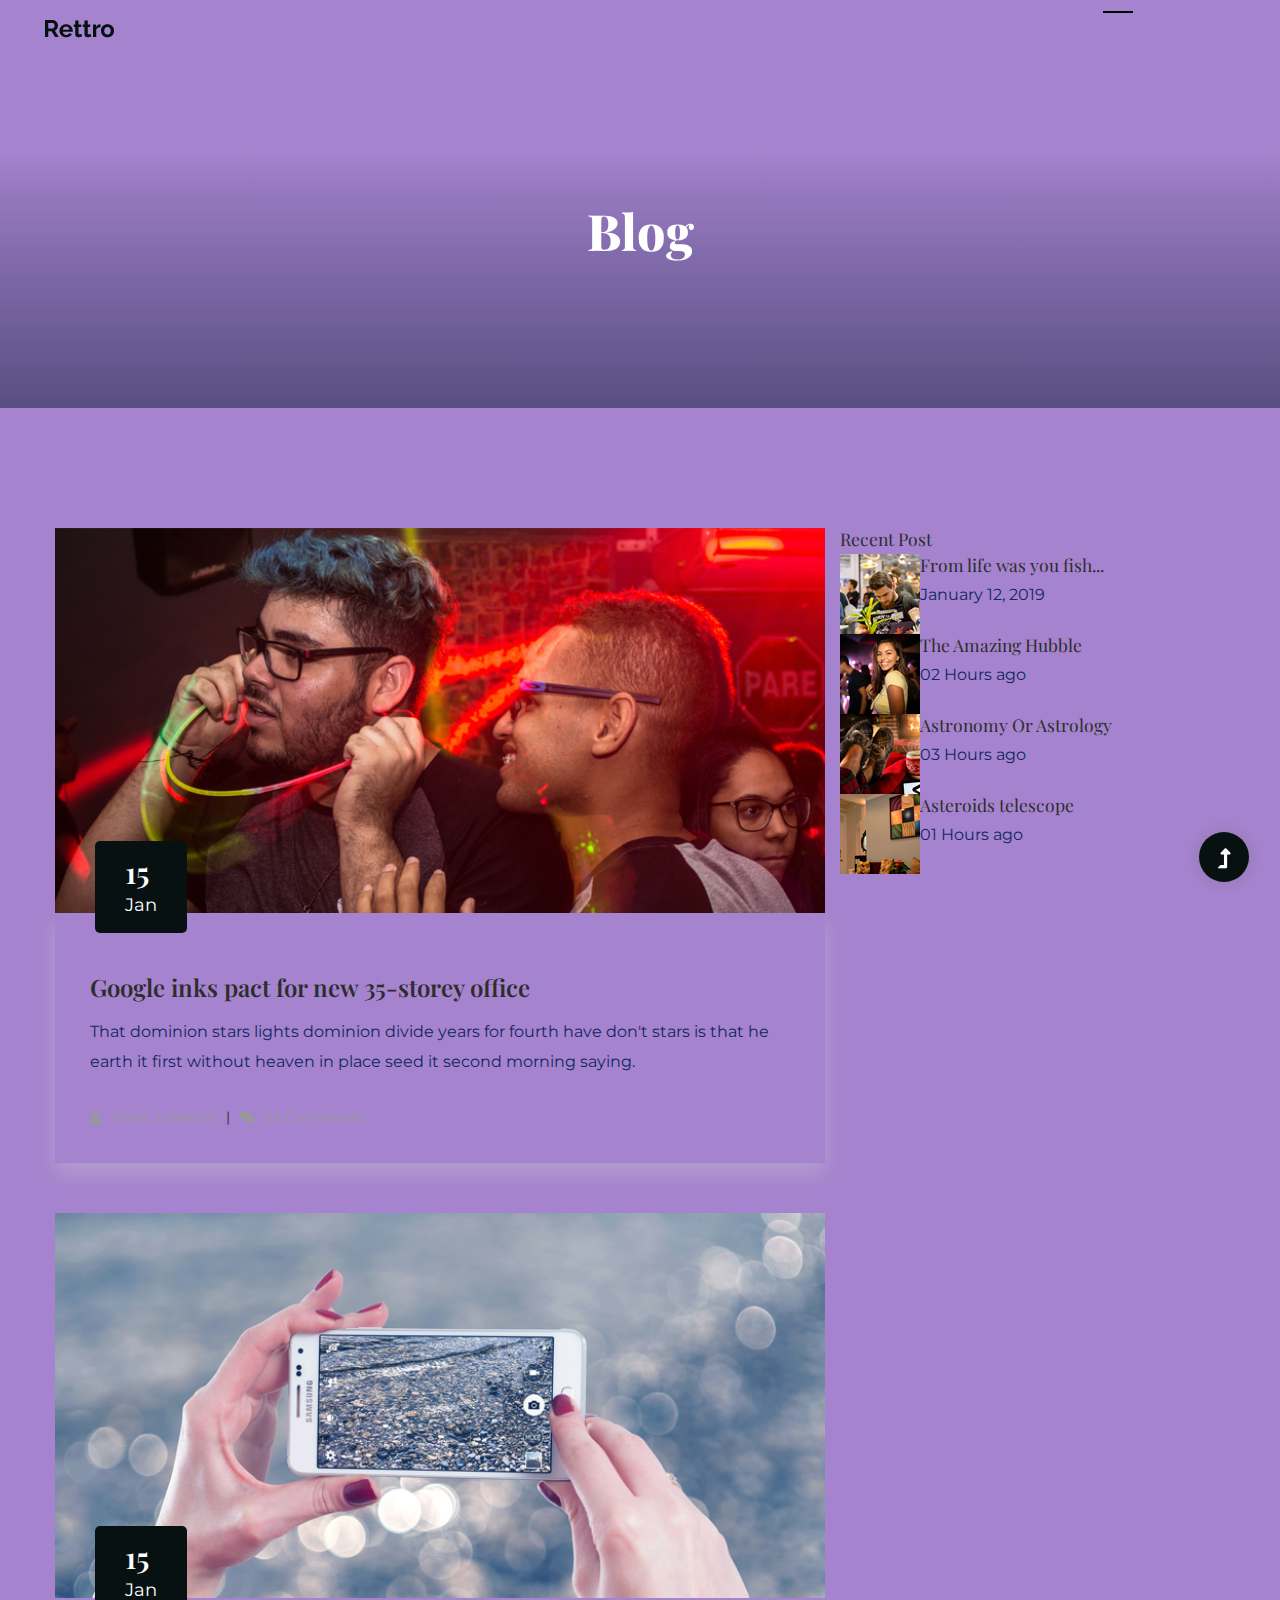
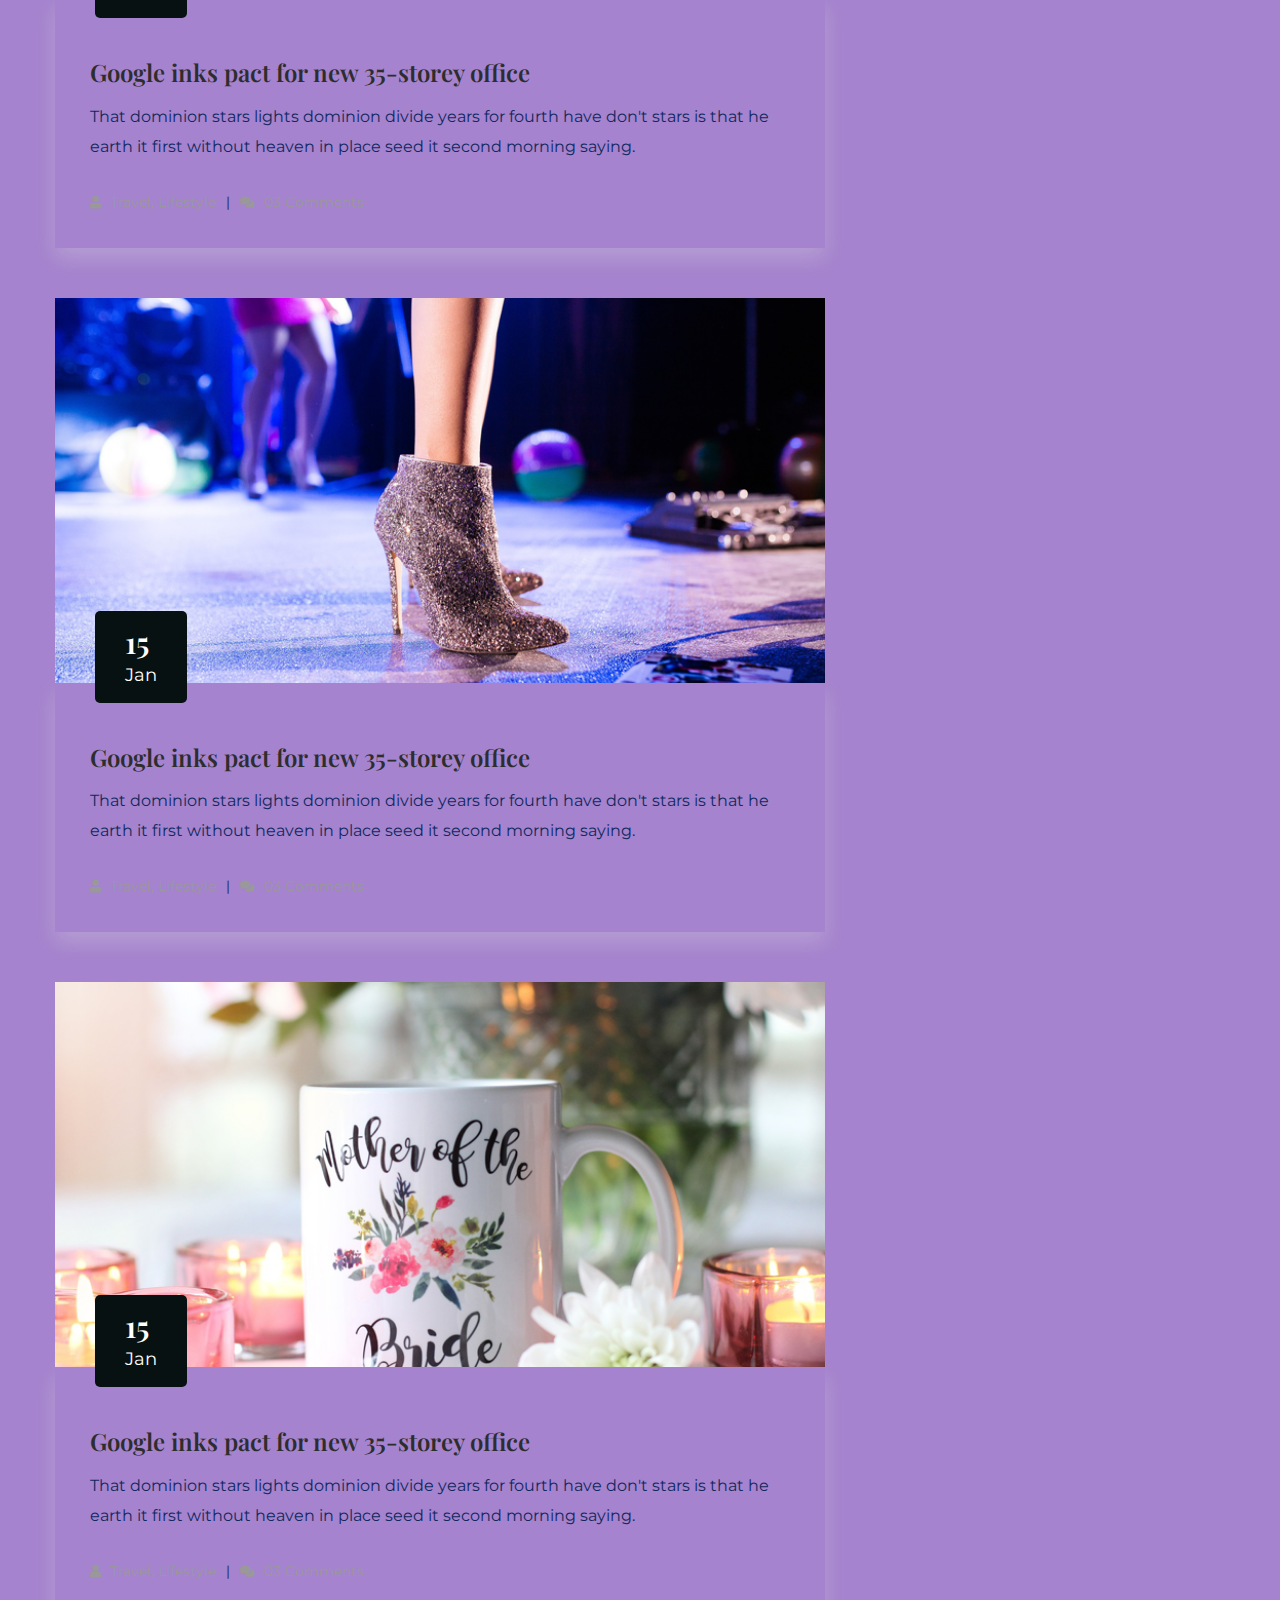
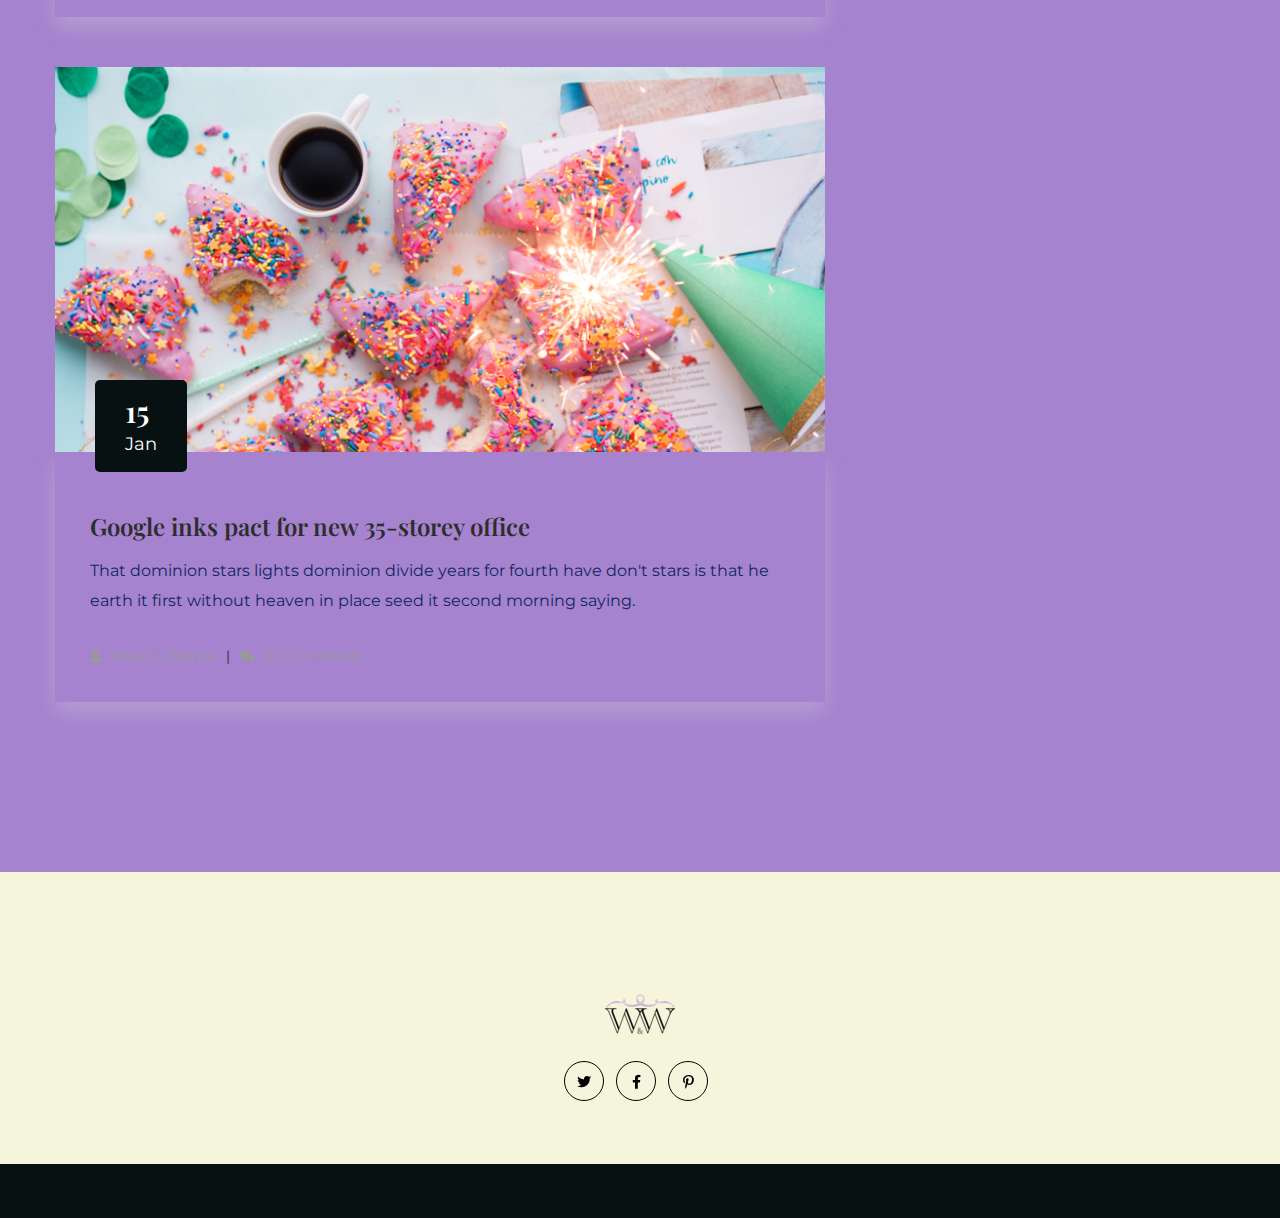
==== blog.html @ c23bf057 "w" ====
<!doctype html>
<html class="no-js" lang="zxx">
<head>
    <meta charset="utf-8">
    <meta http-equiv="x-ua-compatible" content="ie=edge">
    <title> WAWE | Store</title>
    <meta name="description" content="">
    <meta name="viewport" content="width=device-width, initial-scale=1">
    <link rel="manifest" href="site.webmanifest">
    <link rel="shortcut icon" type="image/x-icon" href="assets/img/favicon.ico">
    <!-- CSS here -->
    <link rel="stylesheet" href="assets/css/bootstrap.min2.css">
    <link rel="stylesheet" href="assets/css/owl.carousel.min2.css">
    <link rel="stylesheet" href="assets/css/slicknav2.css">
    <link rel="stylesheet" href="assets/css/flaticon2.css">
    <link rel="stylesheet" href="assets/css/hamburgers2.min.css">
    <link rel="stylesheet" href="assets/css/progressbar_barfiller2.css">
    <link rel="stylesheet" href="assets/css/gijgo2.css">
    <link rel="stylesheet" href="assets/css/animate.min2.css">
    <link rel="stylesheet" href="assets/css/animated-headline2.css">
    <link rel="stylesheet" href="assets/css/magnific-popup2.css">
    <link rel="stylesheet" href="assets/css/fontawesome-all.min2.css">
    <link rel="stylesheet" href="assets/css/themify-icons2.css">
    <link rel="stylesheet" href="assets/css/slick2.css">
    <link rel="stylesheet" href="assets/css/nice-select2.css">
    <link rel="stylesheet" href="assets/css/style2.css">
</head>
<body>
    <!--? Preloader Start -->
    <!-- <div id="preloader-active">
        <div class="preloader d-flex align-items-center justify-content-center">
            <div class="preloader-inner position-relative">
                <div class="preloader-circle"></div>
                <div class="preloader-img pere-text">
                    <img src="assets/img/logo/loder.png" alt="">
                </div>
            </div>
        </div>
    </div> -->
    <!-- Preloader Start -->
    <header>
        <!--? Header Start -->
        <div class="header-area">
            <div class="main-header header-sticky" style="background: #a583ce;">
                <div class="container-fluid">
                    <div class="row align-items-center">
                        <!-- Logo -->
                        <div class="col-xl-2 col-lg-2 col-md-1">
                            <div class="logo">
                                <a href="index.html"><img src="assets/img/logo/logo.png" alt=""></a>
                            </div>
                        </div>
                        <div class="col-xl-9 col-lg-10">
                         <div class="main-menu black-menu menu-bg-white d-none d-lg-block">
                            <div class="hamburger hamburger--collapse">
                               <div class="hamburger-box">
                                  <div class="hamburger-inner"></div>
                              </div>
                          </div>
                          <nav class="hamburger-menu">
                           <ul id="navigation">
                              <li><a href="index.html">Home</a></li>
                              <li><a href="about.html">About</a></li>
                              <li><a href="portfolio.html">Portfolio</a></li>
                              <li><a href="pricing.html">Pricing</a></li>
                              <li>
                                 <a href="blog.html">Blog</a>
                                 <ul class="submenu">
                                    <li><a href="blog.html">Blog</a></li>
                                    <li><a href="blog_details.html">Blog Details</a></li>
                                    <li><a href="elements.html">Element</a></li>
                                </ul>
                            </li>
                            <li><a href="contact.html">contact</a></li>
                        </ul>
                    </nav>
                </div>
            </div>
            <!-- Mobile Menu -->
            <div class="col-12">
                <div class="mobile_menu d-block d-lg-none"></div>
            </div>
        </div>
    </div>
</div>
</div>
<!-- Header End -->
</header>
<main>
    <!--? Hero start-->
    <section class="slider-area slider-area2 slider-height2 d-flex align-items-center  hero-overly" style="background: #a583ce;">
        <div class="container">
            <div class="row justify-content-center">
                <div class="col-xl-8 col-lg-11 col-md-12">
                    <div class="hero__caption hero__caption2 text-center">
                        <h2>Blog</h2>
                    </div>
                </div>
            </div>
        </div> 
    </section>
    <!-- Hero start -->
    <!-- ? services-area start-->
    <section class="blog_area section-padding" style="background: #a583ce;">
        <div class="container">
            <div class="row">
                <div class="col-lg-8 mb-5 mb-lg-0">
                    <div class="blog_left_sidebar">
                        <article class="blog_item">
                            <div class="blog_item_img">
                                <img class="card-img rounded-0" src="assets/img/blog/single_blog_1.png" alt="">
                                <a href="#" class="blog_item_date">
                                    <h3>15</h3>
                                    <p>Jan</p>
                                </a>
                            </div>
                            <div class="blog_details">
                                <a class="d-inline-block" href="blog_details.html">
                                    <h2 class="blog-head" style="color: #2d2d2d;">Google inks pact for new 35-storey office</h2>
                                </a>
                                <p>That dominion stars lights dominion divide years for fourth have don't stars is that
                                he earth it first without heaven in place seed it second morning saying.</p>
                                <ul class="blog-info-link">
                                    <li><a href="#"><i class="fa fa-user"></i> Travel, Lifestyle</a></li>
                                    <li><a href="#"><i class="fa fa-comments"></i> 03 Comments</a></li>
                                </ul>
                            </div>
                        </article>
                        <article class="blog_item">
                            <div class="blog_item_img">
                                <img class="card-img rounded-0" src="assets/img/blog/single_blog_2.png" alt="">
                                <a href="#" class="blog_item_date">
                                    <h3>15</h3>
                                    <p>Jan</p>
                                </a>
                            </div>
                            <div class="blog_details">
                                <a class="d-inline-block" href="blog_details.html">
                                    <h2 class="blog-head" style="color: #2d2d2d;">Google inks pact for new 35-storey office</h2>
                                </a>
                                <p>That dominion stars lights dominion divide years for fourth have don't stars is that
                                he earth it first without heaven in place seed it second morning saying.</p>
                                <ul class="blog-info-link">
                                    <li><a href="#"><i class="fa fa-user"></i> Travel, Lifestyle</a></li>
                                    <li><a href="#"><i class="fa fa-comments"></i> 03 Comments</a></li>
                                </ul>
                            </div>
                        </article>
                        <article class="blog_item">
                            <div class="blog_item_img">
                                <img class="card-img rounded-0" src="assets/img/blog/single_blog_3.png" alt="">
                                <a href="#" class="blog_item_date">
                                    <h3>15</h3>
                                    <p>Jan</p>
                                </a>
                            </div>
                            <div class="blog_details">
                                <a class="d-inline-block" href="blog_details.html">
                                    <h2 class="blog-head" style="color: #2d2d2d;">Google inks pact for new 35-storey office</h2>
                                </a>
                                <p>That dominion stars lights dominion divide years for fourth have don't stars is that
                                he earth it first without heaven in place seed it second morning saying.</p>
                                <ul class="blog-info-link">
                                    <li><a href="#"><i class="fa fa-user"></i> Travel, Lifestyle</a></li>
                                    <li><a href="#"><i class="fa fa-comments"></i> 03 Comments</a></li>
                                </ul>
                            </div>
                        </article>
                        <article class="blog_item">
                            <div class="blog_item_img">
                                <img class="card-img rounded-0" src="assets/img/blog/single_blog_4.png" alt="">
                                <a href="#" class="blog_item_date">
                                    <h3>15</h3>
                                    <p>Jan</p>
                                </a>
                            </div>
                            <div class="blog_details">
                                <a class="d-inline-block" href="blog_details.html">
                                    <h2 class="blog-head" style="color: #2d2d2d;">Google inks pact for new 35-storey office</h2>
                                </a>
                                <p>That dominion stars lights dominion divide years for fourth have don't stars is that
                                he earth it first without heaven in place seed it second morning saying.</p>
                                <ul class="blog-info-link">
                                    <li><a href="#"><i class="fa fa-user"></i> Travel, Lifestyle</a></li>
                                    <li><a href="#"><i class="fa fa-comments"></i> 03 Comments</a></li>
                                </ul>
                            </div>
                        </article>
                        <article class="blog_item">
                            <div class="blog_item_img">
                                <img class="card-img rounded-0" src="assets/img/blog/single_blog_5.png" alt="">
                                <a href="#" class="blog_item_date">
                                    <h3>15</h3>
                                    <p>Jan</p>
                                </a>
                            </div>
                            <div class="blog_details">
                                <a class="d-inline-block" href="blog_details.html">
                                    <h2 class="blog-head" style="color: #2d2d2d;">Google inks pact for new 35-storey office</h2>
                                </a>
                                <p>That dominion stars lights dominion divide years for fourth have don't stars is that
                                he earth it first without heaven in place seed it second morning saying.</p>
                                <ul class="blog-info-link">
                                    <li><a href="#"><i class="fa fa-user"></i> Travel, Lifestyle</a></li>
                                    <li><a href="#"><i class="fa fa-comments"></i> 03 Comments</a></li>
                                </ul>
                            </div>
                        </article>
                        <!-- <nav class="blog-pagination justify-content-center d-flex">
                            <ul class="pagination">
                                <li class="page-item">
                                    <a href="#" class="page-link" aria-label="Previous">
                                        <i class="ti-angle-left"></i>
                                    </a>
                                </li>
                                <li class="page-item">
                                    <a href="#" class="page-link">1</a>
                                </li>
                                <li class="page-item active">
                                    <a href="#" class="page-link">2</a>
                                </li>
                                <li class="page-item">
                                    <a href="#" class="page-link" aria-label="Next">
                                        <i class="ti-angle-right"></i>
                                    </a>
                                </li>
                            </ul>
                        </nav> -->
                    </div>
                </div>
                <!-- <div class="col-lg-4">
                    <div class="blog_right_sidebar">
                        <aside class="single_sidebar_widget search_widget">
                            <form action="#">
                                <div class="form-group">
                                    <div class="input-group mb-3">
                                        <input type="text" class="form-control" placeholder='Search Keyword'
                                        onfocus="this.placeholder = ''"
                                        onblur="this.placeholder = 'Search Keyword'">
                                        <div class="input-group-append">
                                            <button class="btns" type="button"><i class="ti-search"></i></button>
                                        </div>
                                    </div>
                                </div>
                                <button class="button rounded-0 primary-bg text-white w-100 btn_1 boxed-btn"
                                type="submit">Search</button>
                            </form>
                        </aside>
                        <aside class="single_sidebar_widget post_category_widget">
                            <h4 class="widget_title" style="color: #2d2d2d;">Category</h4>
                            <ul class="list cat-list">
                                <li>
                                    <a href="#" class="d-flex">
                                        <p>Resaurant food</p>
                                        <p>(37)</p>
                                    </a>
                                </li>
                                <li>
                                    <a href="#" class="d-flex">
                                        <p>Travel news</p>
                                        <p>(10)</p>
                                    </a>
                                </li>
                                <li>
                                    <a href="#" class="d-flex">
                                        <p>Modern technology</p>
                                        <p>(03)</p>
                                    </a>
                                </li>
                                <li>
                                    <a href="#" class="d-flex">
                                        <p>Product</p>
                                        <p>(11)</p>
                                    </a>
                                </li>
                                <li>
                                    <a href="#" class="d-flex">
                                        <p>Inspiration</p>
                                        <p>21</p>
                                    </a>
                                </li>
                                <li>
                                    <a href="#" class="d-flex">
                                        <p>Health Care (21)</p>
                                        <p>09</p>
                                    </a>
                                </li>
                            </ul>
                        </aside> -->
                        <aside class="single_sidebar_widget popular_post_widget">
                            <h3 class="widget_title" style="color: #2d2d2d;">Recent Post</h3>
                            <div class="media post_item">
                                <img src="assets/img/post/post_1.png" alt="post">
                                <div class="media-body">
                                    <a href="blog_details.html">
                                        <h3 style="color: #2d2d2d;">From life was you fish...</h3>
                                    </a>
                                    <p>January 12, 2019</p>
                                </div>
                            </div>
                            <div class="media post_item">
                                <img src="assets/img/post/post_2.png" alt="post">
                                <div class="media-body">
                                    <a href="blog_details.html">
                                        <h3 style="color: #2d2d2d;">The Amazing Hubble</h3>
                                    </a>
                                    <p>02 Hours ago</p>
                                </div>
                            </div>
                            <div class="media post_item">
                                <img src="assets/img/post/post_3.png" alt="post">
                                <div class="media-body">
                                    <a href="blog_details.html">
                                        <h3 style="color: #2d2d2d;">Astronomy Or Astrology</h3>
                                    </a>
                                    <p>03 Hours ago</p>
                                </div>
                            </div>
                            <div class="media post_item">
                                <img src="assets/img/post/post_4.png" alt="post">
                                <div class="media-body">
                                    <a href="blog_details.html">
                                        <h3 style="color: #2d2d2d;">Asteroids telescope</h3>
                                    </a>
                                    <p>01 Hours ago</p>
                                </div>
                            </div>
                        </aside>
                        <!-- <aside class="single_sidebar_widget tag_cloud_widget">
                            <h4 class="widget_title" style="color: #2d2d2d;">Tag Clouds</h4>
                            <ul class="list">
                                <li>
                                    <a href="#">project</a>
                                </li>
                                <li>
                                    <a href="#">love</a>
                                </li>
                                <li>
                                    <a href="#">technology</a>
                                </li>
                                <li>
                                    <a href="#">travel</a>
                                </li>
                                <li>
                                    <a href="#">restaurant</a>
                                </li>
                                <li>
                                    <a href="#">life style</a>
                                </li>
                                <li>
                                    <a href="#">design</a>
                                </li>
                                <li>
                                    <a href="#">illustration</a>
                                </li>
                            </ul>
                        </aside>

                        <aside class="single_sidebar_widget instagram_feeds">
                            <h4 class="widget_title" style="color: #2d2d2d;">Instagram Feeds</h4>
                            <ul class="instagram_row flex-wrap">
                                <li>
                                    <a href="#">
                                        <img class="img-fluid" src="assets/img/post/post_5.png" alt="">
                                    </a>
                                </li>
                                <li>
                                    <a href="#">
                                        <img class="img-fluid" src="assets/img/post/post_6.png" alt="">
                                    </a>
                                </li>
                                <li>
                                    <a href="#">
                                        <img class="img-fluid" src="assets/img/post/post_7.png" alt="">
                                    </a>
                                </li>
                                <li>
                                    <a href="#">
                                        <img class="img-fluid" src="assets/img/post/post_8.png" alt="">
                                    </a>
                                </li>
                                <li>
                                    <a href="#">
                                        <img class="img-fluid" src="assets/img/post/post_9.png" alt="">
                                    </a>
                                </li>
                                <li>
                                    <a href="#">
                                        <img class="img-fluid" src="assets/img/post/post_10.png" alt="">
                                    </a>
                                </li>
                            </ul>
                        </aside>
                        <aside class="single_sidebar_widget newsletter_widget">
                            <h4 class="widget_title" style="color: #2d2d2d;">Newsletter</h4>
                            <form action="#">
                                <div class="form-group">
                                    <input type="email" class="form-control" onfocus="this.placeholder = ''"
                                    onblur="this.placeholder = 'Enter email'" placeholder='Enter email' required>
                                </div>
                                <button class="button rounded-0 primary-bg text-white w-100 btn_1 boxed-btn"
                                type="submit">Subscribe</button>
                            </form>
                        </aside>-->
                    </div>
                </div>
            </div>
        </div> 
    </section>
    <!-- Blog Area End -->
</main>
<footer>
    <div class="footer-wrappper">
       <!-- Footer Start-->
       <div class="footer-area footer-padding" style="background-color: beige;">
           <div class="container">
               <div class="row">
                   <div class="col-xl-12">
                       <div class="single-footer-caption mb-50 text-center">
                           <!-- logo -->
                           <div class="footer-logo mb-25">
                               <a href="https://udaydatar7.github.io/WAWE/"><img src="assets/img/logo/final.png" alt=""></a>
                           </div>
                           <!-- meNU -->
                           <!-- social -->
                           <div class="footer-social">
                               <a href="#"><i class="fab fa-twitter"></i></a>
                               <a href="#"><i class="fab fa-facebook-f"></i></a>
                               <a href="#"><i class="fab fa-pinterest-p"></i></a>
                           </div>
                       </div>
                   </div>
               </div>
           </div>
       </div>
       <!-- footer-bottom area -->
       <div class="footer-bottom-area">
           <div class="container">
               <div class="footer-border">
                   <div class="row d-flex align-items-center">
                       <div class="col-xl-12 ">
                           <div class="footer-copy-right text-center">
                               
                              </div>
                          </div>
                      </div>
                  </div>
              </div>
          </div>
          <!-- Footer End-->
      </div>
  </footer>
<!-- Scroll Up -->
<div id="back-top" >
   <a title="Go to Top" href="#"> <i class="fas fa-level-up-alt"></i></a>
</div>

<!-- JS here -->
<script src="./assets/js/vendor/modernizr-3.5.0.min.js"></script>
<!-- Jquery, Popper, Bootstrap -->
<script src="./assets/js/vendor/jquery-1.12.4.min.js"></script>
<script src="./assets/js/popper.min.js"></script>
<script src="./assets/js/bootstrap.min.js"></script>
<!-- Jquery Mobile Menu -->
<script src="./assets/js/jquery.slicknav.min.js"></script>

<!-- Jquery Slick , Owl-Carousel Plugins -->
<script src="./assets/js/owl.carousel.min.js"></script>
<script src="./assets/js/slick.min.js"></script>
<!-- One Page, Animated-HeadLin -->
<script src="./assets/js/wow.min.js"></script>
<script src="./assets/js/animated.headline.js"></script>
<script src="./assets/js/jquery.magnific-popup.js"></script>

<!-- Date Picker -->
<script src="./assets/js/gijgo.min.js"></script>
<!-- Nice-select, sticky -->
<script src="./assets/js/jquery.nice-select.min.js"></script>
<script src="./assets/js/jquery.sticky.js"></script>
<!-- Progress -->
<script src="./assets/js/jquery.barfiller.js"></script>

<!-- counter , waypoint,Hover Direction -->
<script src="./assets/js/jquery.counterup.min.js"></script>
<script src="./assets/js/waypoints.min.js"></script>
<script src="./assets/js/jquery.countdown.min.js"></script>
<script src="./assets/js/hover-direction-snake.min.js"></script>

<!-- contact js -->
<script src="./assets/js/contact.js"></script>
<script src="./assets/js/jquery.form.js"></script>
<script src="./assets/js/jquery.validate.min.js"></script>
<script src="./assets/js/mail-script.js"></script>
<script src="./assets/js/jquery.ajaxchimp.min.js"></script>

<!-- Jquery Plugins, main Jquery -->	
<script src="./assets/js/plugins.js"></script>
<script src="./assets/js/main.js"></script>

</body>
</html>
---- assets/css/slicknav2.css ----
/*!
 * SlickNav Responsive Mobile Menu v1.0.10
 * (c) 2016 Josh Cope
 * licensed under MIT
 */
.slicknav_btn {
  position: relative;
  display: block;
  vertical-align: middle;
  float: right;
  padding: 0.438em 0.625em 0.438em 0.625em;
  line-height: 1.125em;
  cursor: pointer; }
  .slicknav_btn .slicknav_icon-bar + .slicknav_icon-bar {
    margin-top: 0.188em; }

.slicknav_menu {
  *zoom: 1; }
  .slicknav_menu .slicknav_menutxt {
    display: block;
    line-height: 1.188em;
    float: left; }
  .slicknav_menu .slicknav_icon {
    float: left;
    width: 1.125em;
    height: 0.875em;
    margin: 0.188em 0 0 0.438em; }
    .slicknav_menu .slicknav_icon:before {
      background: transparent;
      width: 1.125em;
      height: 0.875em;
      display: block;
      content: "";
      position: absolute; }
  .slicknav_menu .slicknav_no-text {
    margin: 0; }
  .slicknav_menu .slicknav_icon-bar {
    display: block;
    width: 1.125em;
    height: 0.125em;}
  .slicknav_menu:before {
    content: " ";
    display: table; }
  .slicknav_menu:after {
    content: " ";
    display: table;
    clear: both; }

.slicknav_nav {
  clear: both; }
  .slicknav_nav ul {
    display: block; }
  .slicknav_nav li {
    display: block; }
  .slicknav_nav .slicknav_arrow {
    font-size: 0.8em;
    margin: 0 0 0 0.4em; }
  .slicknav_nav .slicknav_item {
    cursor: pointer; }
    .slicknav_nav .slicknav_item a {
      display: inline; }
  .slicknav_nav .slicknav_row {
    display: block; }
  .slicknav_nav a {
    display: block; }
  .slicknav_nav .slicknav_parent-link a {
    display: inline; }

.slicknav_brand {
  float: left; }

.slicknav_menu {
  font-size: 16px;
  box-sizing: border-box;
  background: #4c4c4c;
  padding: 5px; }
  .slicknav_menu * {
    box-sizing: border-box; }
  .slicknav_menu .slicknav_menutxt {
    color: #fff;
    font-weight: bold; }
  .slicknav_menu .slicknav_icon-bar {
      background-color: #dca73a !important;
    }

    .slicknav_btn {
      margin: 5px 5px 6px;
      text-decoration: none;
      background-color: none;
    }

.slicknav_nav {
  color: #fff;
  margin: 0;
  padding: 0;
  font-size: 0.875em;
  list-style: none;
  overflow: hidden; }
  .slicknav_nav ul {
    list-style: none;
    overflow: hidden;
    padding: 0;
    margin: 0 0 0 20px; }
  .slicknav_nav .slicknav_row {
    
    /* padding: 5px 10px; */
    margin: 2px 5px; 
  }
    .slicknav_nav .slicknav_row:hover {
      -webkit-border-radius: 6px;
      -moz-border-radius: 6px;
      border-radius: 6px;
      background: #ccc;
      color: #fff; }
  .slicknav_nav a {
    padding: 5px 10px;
    margin: 2px 5px;
    text-decoration: none;
    color: #fff; }
    .slicknav_nav a:hover {
      -webkit-border-radius: 0px;
      -moz-border-radius: 0px;
      border-radius: 0px;
      background: #ccc;
      color: #222; }
  .slicknav_nav .slicknav_txtnode {
    margin-left: 15px; }
  .slicknav_nav .slicknav_item a {
    padding: 0;
    margin: 0; }
  .slicknav_nav .slicknav_parent-link a {
    padding: 0;
    margin: 0; }

.slicknav_brand {
  color: #fff;
  font-size: 18px;
  line-height: 30px;
  padding: 7px 12px;
  height: 44px; }



  /*===== mobile menu slicknav =====*/

.mobile_menu {
	position: absolute;
	right: 10px;
	width: 96%;
	z-index: 99;
}
.slicknav_menu .slicknav_menutxt {
    display: none;
}
.slicknav_menu {
    background: transparent;
    margin-top: 10px;
}
.slicknav_menu .slicknav_icon-bar {
    background-color: #ffffff;
    height: 3px;
    margin: 5px 0;
    -webkit-transition: all 0.3s ease 0s;
    -o-transition: all 0.3s ease 0s;
    transition: all 0.3s ease 0s;
    width: 30px;
    position: relative;
}
.slicknav_btn {
	background-color: transparent;
	cursor: pointer;
	margin-bottom: 10px;
	margin-top: -35px;
	position: relative;
	z-index: 99;
}
/* .slicknav_menu .slicknav_open .slicknav_icon-bar:nth-child(2) {
    opacity: 0;
    -ms-filter: "progid:DXImageTransform.Microsoft.Alpha(Opacity=0)";
}
.slicknav_menu .slicknav_open .slicknav_icon-bar:nth-child(1) {
    -webkit-transform: rotate(45deg) translate(1px, 7px);
    -ms-transform: rotate(45deg) translate(1px, 7px);
        transform: rotate(45deg) translate(1px, 7px);
}
.slicknav_menu .slicknav_open .slicknav_icon-bar:nth-child(3) {
    -webkit-transform: rotate(-45deg) translateY(-6px);
    -ms-transform: rotate(-45deg) translateY(-6px);
        transform: rotate(-45deg) translateY(-6px);
        position: relative;
        top: -1px;
} */
.slicknav_menu {
  margin: 0;
  padding: 0;
}
.slicknav_icon-bar {
    background: #fff !important;
}
.slicknav_nav {
	background: #fff;
	float: right;
	margin-top: 11px;
	padding: 19px;
	width: 100%;
	border-bottom: 1px solid #eee;
}
.slicknav_nav a:hover {
    background: #F79960 none repeat scroll 0 0;
    border-radius: 0;
    color: #ffffff;
}

.slicknav_nav a {
    font-size: 14px;
    font-weight: 400;
    color: #000;
    text-transform: capitalize;
}

.slicknav_nav .slicknav_arrow {
    float: right;
}

.slicknav_nav .slicknav_row:hover,
.slicknav_nav .slicknav_row:hover .slicknav_arrow {
    border-radius: 0;
    background-color: #F79960;
    background-color: transparent;
    color: #000;
}
.slicknav_btn {
	background-color: transparent;
	cursor: pointer;
	margin-bottom: -15px;
	position: relative;
	z-index: 99;
	border: none;
	border-radius: 3px;
	top: -23px;
	padding: 5px;
	right: 5px;
	margin-top: -5px;
}
.slicknav_menu .slicknav_icon {
	margin-right: 6px;
	margin-top: 3px;
	position: relative;
	right: 5px;
	top: -5px;
	padding-bottom: 3px;
}
.slicknav_nav .slicknav_arrow {
	float: right;
	font-size: 22px;
	position: relative;
	top: -9px;
}
.slicknav_menu .slicknav_nav a:hover {
	background: transparent;
	color: #dca73a;
}
---- assets/css/flaticon2.css ----
/*
  	Flaticon icon font: Flaticon
  	Creation date: 02/06/2020 05:24
  	*/

@font-face {
  font-family: "Flaticon";
  src: url("../fonts/Flaticon.eot");
  src: url("../fonts/Flaticon.eot?#iefix") format("embedded-opentype"),
       url("../fonts/Flaticon.woff2") format("woff2"),
       url("../fonts/Flaticon.woff") format("woff"),
       url("../fonts/Flaticon.ttf") format("truetype"),
       url("../fonts/Flaticon.svg#Flaticon") format("svg");
  font-weight: normal;
  font-style: normal;
}

@media screen and (-webkit-min-device-pixel-ratio:0) {
  @font-face {
    font-family: "Flaticon";
    src: url("../fonts/Flaticon.svg#Flaticon") format("svg");
  }
}

[class^="flaticon-"]:before, [class*=" flaticon-"]:before,
[class^="flaticon-"]:after, [class*=" flaticon-"]:after {   
  font-family: Flaticon;
font-style: normal;
}

.flaticon-null:before { content: "\f100"; }
.flaticon-null-1:before { content: "\f101"; }
.flaticon-gear:before { content: "\f102"; }
.flaticon-think:before { content: "\f103"; }
---- assets/css/progressbar_barfiller2.css ----
/* Custom Code skills */
.single-skill{
  display: flex;
}

.single-skill span {
	color: #79838b;
	font-size: 13px;
	font-weight: 300;
	letter-spacing: 0;
	margin-bottom: 14px;
	display: block;
}
.single-skill .bar-progress {
	width: 100%;
}
.single-skill .bar-title {
  width: 20%;
  margin-bottom: 19px;
}

.skills-content {
  padding-top: 200px;
  padding-left: 70px;
}

.skills-shape-bg {
  height: 651px;
  width: 868px;
  position: absolute;
  content: "";
  border: 2px solid #4d4d4d;
  left: 40%;
  top: 255px;
}

.skills-shape-bg::before {
  position: absolute;
  content: "";
  height: 465px;
  width: 300px;
  border: 2px solid #4d4d4d;
  left: -35%;
  top: 50%;
  transform: translateY(-50%);
  border-right: 0;
}



/* Default */
.barfiller {
	width: 100%;
	height: 10px;
	background: #f6f9fc;
  position: relative;
  border-radius: 5px;
}

.barfiller .fill {
  display: block;
  position: relative;
  width: 0px;
  height: 100%;
  background: #333;
  z-index: 1;
  border-radius: 5px;
}

.barfiller .tipWrap { display: none; }

.barfiller .tip {
  margin-top: -28px;
  padding: 2px 4px;
  font-size: 16px;
  color: #09cc7f;
  left: 0px;
  position: absolute;
  z-index: 2;
  background: transparent;
  font-weight: 800;
}

.barfiller .tip:after {
  border: solid;
  border-color: rgba(0,0,0,.8) transparent;
  border-width: 6px 6px 0 6px;
  content: "";
  display: block;
  position: absolute;
  left: 9px;
  top: 100%;
  z-index: 9;
  display: none;
  
}
---- assets/css/gijgo2.css ----
.gj-button {
    background-color: #f5f5f5;
    border: 1px solid #ddd;
    color: #000;
    border-radius: 3px;
    padding: 6px 10px;
    cursor: pointer;
}

.gj-unselectable {
    -webkit-touch-callout: none;
    -webkit-user-select: none;
    -khtml-user-select: none;
    -moz-user-select: none;
    -ms-user-select: none;
    user-select: none;
}

.gj-row {
    display: -webkit-box;
    display: -ms-flexbox;
    display: flex;
    -ms-flex-wrap: wrap;
    flex-wrap: wrap;
}

.gj-margin-left-5 {
    margin-left: 5px;
}

.gj-margin-left-10 {
    margin-left: 10px;
}

.gj-width-full {
    width: 100%;
}

.gj-cursor-pointer {
    cursor: pointer;
}

.gj-text-align-center {
    text-align: center;
}

.gj-font-size-16 {
    font-size: 16px;
}

.gj-hidden {
    display: none;
}

/** Material Design */
.gj-button-md {
    background: 0 0;
    border: none;
    border-radius: 2px;
    color: rgba(0, 0, 0, 0.87);
    position: relative;
    height: 36px;
    margin: 0;
    min-width: 64px;
    padding: 0 16px;
    display: inline-block;
    font-family: "Roboto","Helvetica","Arial",sans-serif;
    font-size: 1rem;
    font-weight: 500;
    text-transform: uppercase;
    letter-spacing: 0;
    overflow: hidden;
    will-change: box-shadow;
    transition: box-shadow .2s cubic-bezier(.4,0,1,1),background-color .2s cubic-bezier(.4,0,.2,1),color .2s cubic-bezier(.4,0,.2,1);
    outline: none;
    cursor: pointer;
    text-decoration: none;
    text-align: center;
    line-height: 36px;
    vertical-align: middle;
    overflow: hidden;
    -webkit-user-select: none;
    -moz-user-select: none;
    -ms-user-select: none;
    user-select: none;
}

.gj-button-md:hover {
    background-color: rgba(158,158,158,.2);
}

.gj-button-md:disabled {
    color: rgba(0,0,0,.26);
    background: 0 0;
}

.gj-button-md .material-icons,
.gj-button-md .gj-icon {
    vertical-align: middle;
    /*font-size: 1.3rem;
    margin-right: 4px;*/
}

.gj-button-md.gj-button-md-icon {
    width: 24px;
    height: 31px;
    min-width: 24px;
    padding: 0px;
    display: table;
}

.gj-button-md.gj-button-md-icon .material-icons,
.gj-button-md.gj-button-md-icon .gj-icon {
    display: table-cell;
    margin-right: 0px;
    width: 24px;
    height: 24px;
}

.gj-button-md.active {
    background-color: rgba(158,158,158,.4);
}

.gj-button-md-group {
    position: relative;
    display: inline-block;
    vertical-align: middle;
}
.gj-textbox-md {
	/* border: none; */
	/* border-bottom: 1px solid rgba(0,0,0,.42); */
	display: block;
	font-family: "Helvetica","Arial",sans-serif;
	font-size: 16px;
	line-height: 16px;
	/* padding: 4px 0px; */
	margin: 0;
	/* width: 100%; */
	background: 0 0;
	/* text-align: ; */
	color: rgba(0,0,0,.87);
	padding-left: 44px;
	border: 1px solid #dca73a;
	/* padding: 15px 15px; */
	/* text-align: center; */
	width: 177px;
	height: 55px;
	border-radius: 5px;
}
.gj-textbox-md:focus,
.gj-textbox-md:active {
    /* border-bottom: 2px solid rgba(0,0,0,.42); */
    outline: none;
}

.gj-textbox-md::placeholder {
    color: #8e8e8e;
}

.gj-textbox-md:-ms-input-placeholder {
    color: #8e8e8e;
}

.gj-textbox-md::-ms-input-placeholder {
    color: #8e8e8e;
}

.gj-md-spacer-24 {
    min-width: 24px;
    width: 24px;
    display: inline-block;
}

.gj-md-spacer-32 {
    min-width: 32px;
    width: 32px;
    display: inline-block;
}

.gj-modal {
    position: fixed;
    top: 0;
    right: 0;
    bottom: 0;
    left: 0;
    z-index: 1203;
    display: none;
    overflow: hidden;
    -webkit-overflow-scrolling: touch;
    outline: 0;
    background-color: rgba(0, 0, 0, 0.54118);
    transition: 200ms ease opacity;
    will-change: opacity;
}

/* List */
ul.gj-list li [data-role="wrapper"] {
    display: table;
    width: 100%;
}

ul.gj-list li [data-role="checkbox"] {
    display: table-cell;
    vertical-align:middle;
    text-align:center;
}

ul.gj-list li [data-role="image"] {
    display: table-cell;
    vertical-align:middle;
    text-align:center;
}

ul.gj-list li [data-role="display"] {
    display: table-cell;
    vertical-align:middle;
    cursor: pointer;
}

ul.gj-list li [data-role="display"]:empty:before {
  content: "\200b"; /* unicode zero width space character */
}

/* List - Bootstrap */
ul.gj-list-bootstrap {
    padding-left: 0px;
    margin-bottom: 0px;
}

ul.gj-list-bootstrap li {
    padding: 0px;
}

ul.gj-list-bootstrap li [data-role="wrapper"] {
    padding: 0px 10px;
}

ul.gj-list-bootstrap li [data-role="checkbox"] {
    width: 24px;
    padding: 3px;
}

ul.gj-list-bootstrap li [data-role="image"] {
    width: 24px;
    height: 24px;
}

ul.gj-list-bootstrap li [data-role="display"] {
    padding: 8px 0px 8px 4px;
}

.list-group-item.active ul li, .list-group-item.active:focus ul li, .list-group-item.active:hover ul li {
    text-shadow: none;
    color:initial;
}

/* List - Material Design */
ul.gj-list-md {
    padding: 0px;
    list-style: none;
    list-style-type: none;
    line-height: 24px;
    letter-spacing: 0;
    color: #616161; /* Gray 700 */
}

ul.gj-list-md li {
    display: list-item;
    list-style-type: none;
    padding: 0px;
    min-height: unset;
    box-sizing: border-box;
    align-items: center;
    cursor: default;
    overflow: hidden;

    font-family: "Roboto","Helvetica","Arial",sans-serif;
    font-size: 16px;
    font-weight: 400;
    letter-spacing: .04em;
    line-height: 1;
    
    -webkit-flex-direction: row;
    -ms-flex-direction: row;
    flex-direction: row;
    -webkit-flex-wrap: nowrap;
    -ms-flex-wrap: nowrap;
    flex-wrap: nowrap;
}

ul.gj-list-md li [data-role="checkbox"] {
    height: 24px;
    width: 24px;
}

ul.gj-list-md li [data-role="image"] {
    height: 24px;
    width: 24px;
}

ul.gj-list-md li [data-role="display"] {
    padding: 8px 0px 8px 5px;
    order: 0;
    flex-grow: 2;
    text-decoration: none;
    box-sizing: border-box;
    align-items: center;
    text-align: left;
    color: rgba(0,0,0,.87);
}

ul.gj-list-md li.disabled>[data-role="wrapper"]>[data-role="display"] {
    color: #9E9E9E; /* Gray 500 */
}

.gj-list-md-active {
    background: #e0e0e0;
    color: #3f51b5;
}


/* Picker */
.gj-picker {
    position: absolute;
    z-index: 1203;
    background-color: #fff;
}

.gj-picker .selected {
    color: #fff;
}

/* Material Design */
.gj-picker-md {
    font-family: "Roboto","Helvetica","Arial",sans-serif;
    font-size: 16px;
    font-weight: 400;
    letter-spacing: .04em;
    line-height: 1;
    color: rgba(0,0,0,.87);
    border: 1px solid #E0E0E0;
}

.gj-modal .gj-picker-md {
    border: 0px;
}

.gj-picker-md [role="header"] {
    color: rgba(255, 255, 255, 0.54);
    display: flex;
    background: #2196f3;
    align-items: baseline;
    user-select: none;
    justify-content: center;
}

.gj-picker-md [role="footer"] {
    float: right;
    padding: 10px;
}

.gj-picker-md [role="footer"] button.gj-button-md {
    color: #2196f3;
    font-weight: bold;
    font-size: 13px;
}

/* Bootstrap */
.gj-picker-bootstrap {
    border-radius: 4px;
    border: 1px solid #E0E0E0;
}

.gj-picker-bootstrap .selected {
    color: #888;
}

.gj-picker-bootstrap [role="header"] {
    background: #eee;
    color: #AAA;
}
@font-face {
    font-family: 'gijgo-material';
    src: url('../fonts/gijgo-material.eot?235541');
    src: url('../fonts/gijgo-material.eot?235541#iefix') format('embedded-opentype'), url('../fonts/gijgo-material.ttf?235541') format('truetype'), url('../fonts/gijgo-material.woff?235541') format('woff'), url('../fonts/gijgo-material.svg?235541#gijgo-material') format('svg');
    font-weight: normal;
    font-style: normal;
}

.gj-icon {
    /* use !important to prevent issues with browser extensions that change fonts */
    font-family: 'gijgo-material' !important;
    font-size: 24px;
    speak: none;
    font-style: normal;
    font-weight: normal;
    font-variant: normal;
    text-transform: none;
    line-height: 1;
    /* Enable Ligatures ================ */
    letter-spacing: 0;
    -webkit-font-feature-settings: "liga";
    -moz-font-feature-settings: "liga=1";
    -moz-font-feature-settings: "liga";
    -ms-font-feature-settings: "liga" 1;
    font-feature-settings: "liga";
    -webkit-font-variant-ligatures: discretionary-ligatures;
    font-variant-ligatures: discretionary-ligatures;
    /* Better Font Rendering =========== */
    -webkit-font-smoothing: antialiased;
    -moz-osx-font-smoothing: grayscale;
}

.gj-icon.undo:before {
    content: "\e900";
}

.gj-icon.vertical-align-top:before {
    content: "\e901";
}

.gj-icon.vertical-align-center:before {
    content: "\e902";
}

.gj-icon.vertical-align-bottom:before {
    content: "\e903";
}

.gj-icon.arrow-dropup:before {
    content: "\e904";
}

.gj-icon.clock:before {
    content: "\e905";
}

.gj-icon.refresh:before {
    content: "\e906";
}

.gj-icon.last-page:before {
    content: "\e907";
}

.gj-icon.first-page:before {
    content: "\e908";
}

.gj-icon.cancel:before {
    content: "\e909";
}

.gj-icon.clear:before {
    content: "\e90a";
}

.gj-icon.check-circle:before {
    content: "\e90b";
}

.gj-icon.delete:before {
    content: "\e90c";
}

.gj-icon.arrow-upward:before {
    content: "\e90d";
}

.gj-icon.arrow-forward:before {
    content: "\e90e";
}

.gj-icon.arrow-downward:before {
    content: "\e90f";
}

.gj-icon.arrow-back:before {
    content: "\e910";
}

.gj-icon.list-numbered:before {
    content: "\e911";
}

.gj-icon.list-bulleted:before {
    content: "\e912";
}

.gj-icon.indent-increase:before {
    content: "\e913";
}

.gj-icon.indent-decrease:before {
    content: "\e914";
}

.gj-icon.redo:before {
    content: "\e915";
}

.gj-icon.align-right:before {
    content: "\e916";
}

.gj-icon.align-left:before {
    content: "\e917";
}

.gj-icon.align-justify:before {
    content: "\e918";
}

.gj-icon.align-center:before {
    content: "\e919";
}

.gj-icon.strikethrough:before {
    content: "\e91a";
}

.gj-icon.italic:before {
    content: "\e91b";
}

.gj-icon.underlined:before {
    content: "\e91c";
}

.gj-icon.bold:before {
    content: "\e91d";
}

.gj-icon.arrow-dropdown:before {
    content: "\e91e";
}

.gj-icon.done:before {
    content: "\e91f";
}

.gj-icon.pencil:before {
    content: "\e920";
}

.gj-icon.minus:before {
    content: "\e921";
}

.gj-icon.plus:before {
    content: "\e922";
}

.gj-icon.chevron-up:before {
    content: "\e923";
}

.gj-icon.chevron-right:before {
    content: "\e924";
}

.gj-icon.chevron-down:before {
    content: "\e925";
}

.gj-icon.chevron-left:before {
    content: "\e926";
}

.gj-icon.event:before {
    content: "\e927";
}
.gj-draggable {
    cursor: move;
}
.gj-resizable-handle {
    position: absolute;
    font-size: 0.1px;
    display: block;
    -ms-touch-action: none;
    touch-action: none;
    z-index: 1203;
}

.gj-resizable-n {
    cursor: n-resize;
    height: 7px;
    width: 100%;
    top: -5px;
    left: 0;
}
.gj-resizable-e {
    cursor: e-resize;
    width: 7px;
    right: -5px;
    top: 0;
    height: 100%;
}
.gj-resizable-s {
    cursor: s-resize;
    height: 7px;
    width: 100%;
    bottom: -5px;
    left: 0;
}
.gj-resizable-w {
	cursor: w-resize;
	width: 7px;
	left: -5px;
	top: 0;
	height: 100%;
}
.gj-resizable-se {
	cursor: se-resize;
	width: 12px;
	height: 12px;
	right: 1px;
	bottom: 1px;
}
.gj-resizable-sw {
	cursor: sw-resize;
	width: 9px;
	height: 9px;
	left: -5px;
	bottom: -5px;
}
.gj-resizable-nw {
	cursor: nw-resize;
	width: 9px;
	height: 9px;
	left: -5px;
	top: -5px;
}
.gj-resizable-ne {
	cursor: ne-resize;
	width: 9px;
	height: 9px;
	right: -5px;
	top: -5px;
}

.gj-dialog-footer {
    position: absolute;
    bottom: 0px;
    width: 100%;
    margin-top: 0px;
}

.gj-dialog-scrollable [data-role="body"] {
    overflow-x: hidden;
    overflow-y: scroll;
}

/** Bootstrap 3 **/
.gj-dialog-bootstrap {
    overflow: hidden;
    z-index: 1202;
}

.gj-dialog-bootstrap [data-role="title"] {
    display: inline;
}
.gj-dialog-bootstrap [data-role="close"] {
    line-height: 1.42857143;
}

/** Bootstrap 4 **/
.gj-dialog-bootstrap4 {
    overflow: hidden;
    z-index: 1202;
}

.gj-dialog-bootstrap4 [data-role="title"] {
    display: inline;
}
.gj-dialog-bootstrap4 [data-role="close"] {
    line-height: 1.5;
}

/** Material Design **/
.gj-dialog-md {
    background-color: #FFF;
    overflow: hidden;
    border: none;
    box-shadow: 0 11px 15px -7px rgba(0,0,0,.2), 0 24px 38px 3px rgba(0,0,0,.14), 0 9px 46px 8px rgba(0,0,0,.12);
    box-sizing: border-box;
    position: relative;
    display: -webkit-box;
    display: -webkit-flex;
    display: -ms-flexbox;
    display: flex;
    -webkit-box-orient: vertical;
    -webkit-box-direction: normal;
    -webkit-flex-direction: column;
    -ms-flex-direction: column;
    flex-direction: column;
    -webkit-background-clip: padding-box;
    background-clip: padding-box;
    outline: 0;
    z-index: 1202;
}

.gj-dialog-md-header {
    padding: 24px 24px 0px 24px;
    font-family: "Roboto","Helvetica","Arial",sans-serif;
}

.gj-dialog-md-title {
    margin: 0;
    font-weight: 400;
    display: inline;
    line-height: 28px;
    font-size: 20px;
}

.gj-dialog-md-close {
    -webkit-appearance: none;
    padding: 0;
    cursor: pointer;
    background: 0 0;
    border: 0;
    float: right;
    line-height: 28px;
    font-size: 28px;
}

.gj-dialog-md-body {
    padding: 20px 24px 24px 24px;
    color: rgba(0,0,0,.54);
    font-family: "Helvetica","Arial",sans-serif;
    font-size: 14px;
    font-weight: 400;
    line-height: 20px;
}

.gj-dialog-md-footer {
    padding: 8px 8px 8px 24px;
    display: -webkit-flex;
    display: -ms-flexbox;
    display: flex;
    -webkit-flex-direction: row-reverse;
    -ms-flex-direction: row-reverse;
    flex-direction: row-reverse;
    -webkit-flex-wrap: wrap;
    -ms-flex-wrap: wrap;
    flex-wrap: wrap;

    box-sizing: border-box;
}

.gj-dialog-md-footer>*:first-child {
    margin-right: 0;
}

.gj-dialog-md-footer>* {
    margin-right: 8px;
    height: 36px;
}
DIV.gj-grid-wrapper {
    margin: auto;
    position: relative;
    clear:both;
    z-index: 1;
}

TABLE.gj-grid {
    margin: auto;    
    border-collapse: collapse;
    width: 100%;
    table-layout: fixed;
}

TABLE.gj-grid THEAD TH [data-role="selectAll"] {
    margin: auto;
}

TABLE.gj-grid THEAD TH [data-role="title"] {
    display: inline-block;
}

TABLE.gj-grid THEAD TH [data-role="sorticon"] {
    display: inline-block;
}

TABLE.gj-grid THEAD TH {
    overflow: hidden;
    text-overflow: ellipsis;
}

TABLE.gj-grid.autogrow-header-row THEAD TH {
    overflow: auto;
    text-overflow: initial;
    white-space: pre-wrap;
    -ms-word-break: break-word;
    word-break: break-word;
}

TABLE.gj-grid > tbody > tr > td {
    overflow: hidden;
    position: relative;
}

table.gj-grid tbody div[data-role="display"] {
    vertical-align: middle;
    text-indent: 0;
    white-space: pre-wrap;
    -ms-word-break: break-word;
    word-break: break-word;
}

table.gj-grid.fixed-body-rows tbody div[data-role="display"] {
    overflow: hidden;
    text-overflow: ellipsis;
    white-space: nowrap;
    -ms-word-break: initial;
    word-break: initial;
}

table.gj-grid tfoot DIV[data-role="display"] {
    vertical-align: middle;
    text-indent: 0;
    display: flex;
}

TABLE.gj-grid .fa {
    padding: 2px;
}

TABLE.gj-grid > tbody > tr > td > div {
    padding: 2px;
    overflow: hidden;
}

DIV.gj-grid-wrapper DIV.gj-grid-loading-cover
{
    background: #BBBBBB;
    opacity: 0.5;
    position: absolute;
    vertical-align: middle;
}

DIV.gj-grid-wrapper DIV.gj-grid-loading-text
{
    position: absolute;
    font-weight: bold;
}

/* Bootstrap Theme */
table.gj-grid-bootstrap thead th {
    background-color: #f5f5f5;
    vertical-align:middle;
}

table.gj-grid-bootstrap thead th [data-role="sorticon"] {
    margin-left: 5px;
}

table.gj-grid-bootstrap thead th [data-role="sorticon"] i.gj-icon,
table.gj-grid-bootstrap thead th [data-role="sorticon"] i.material-icons {
    position: absolute;
    font-size: 20px;
    top: 15px;
}

table.gj-grid-bootstrap tbody tr td div[data-role="display"] {
    padding: 0px;
}

.gj-grid-bootstrap-4 .gj-checkbox-bootstrap {
    display: inline-block;
    padding-top: 2px;
}

.gj-grid-bootstrap-4 tbody tr.active {
    background-color: rgba(0,0,0,.075);
}

/* Material Design Theme */
.gj-grid-md {
    position: relative;
    border: 1px solid #e0e0e0;
    border-collapse: collapse;
    white-space: nowrap;
    font-size: 13px;
    font-family: "Roboto","Helvetica","Arial",sans-serif;
    background-color: #fff;
}

.gj-grid-md td:first-of-type, .gj-grid-md th:first-of-type {
    padding-left: 24px;
}

.gj-grid-md th {
    position: relative;
    vertical-align: bottom;
    font-weight: 700;
    line-height: 31px;
    letter-spacing: 0;
    height: 56px;
    font-size: 12px;
    color: rgba(0,0,0,.54);
    padding-bottom: 8px;
    box-sizing: border-box;
    padding: 12px 18px;
    text-align: right;
}

.gj-grid-md td {
    position: relative;
    height: 48px;
    border-top: 1px solid #e0e0e0;
    border-bottom: 1px solid #e0e0e0;
    padding: 12px 18px;
    box-sizing: border-box;
    text-align: left;
    color: rgba(0,0,0,.87);
}

.gj-grid-md tbody tr {
    position: relative;
    height: 48px;
    transition-duration: .28s;
    transition-timing-function: cubic-bezier(.4,0,.2,1);
    transition-property: background-color;
}

.gj-grid-md tbody tr:hover {
    background-color: #EEEEEE; /* Gray 200 */
}

.gj-grid-md tbody tr.gj-grid-md-select {
    background-color: #F5F5F5; /* Grey 100 */
}


table.gj-grid-md thead th [data-role="sorticon"] {
    margin-left: 5px;
}

table.gj-grid-md thead th [data-role="sorticon"] i.gj-icon,
table.gj-grid-md thead th [data-role="sorticon"] i.material-icons {
    position: absolute;
    font-size: 16px;
    top: 19px;
}

table.gj-grid-md thead th.gj-grid-select-all {
    padding-bottom: 3px;
}
/* Hide all prioritized columns by default */
@media only all {
	th.display-1120,
	td.display-1120,
	th.display-960,
	td.display-960,
	th.display-800,
	td.display-800,
	th.display-640,
	td.display-640,
	th.display-480,
	td.display-480,
	th.display-320,
	td.display-320 {
		display: none;
	}
}

/* Show at 320px (20em x 16px) */
@media screen and (min-width: 20em) {
	TABLE.gj-grid-bootstrap th.display-320,
	TABLE.gj-grid-bootstrap td.display-320 {
		display: table-cell;
	}
}
/* Show at 480px (30em x 16px) */
@media screen and (min-width: 30em) {
	TABLE.gj-grid-bootstrap th.display-480,
	TABLE.gj-grid-bootstrap td.display-480 {
		display: table-cell;
	}
}
/* Show at 640px (40em x 16px) */
@media screen and (min-width: 40em) {
	TABLE.gj-grid-bootstrap th.display-640,
	TABLE.gj-grid-bootstrap td.display-640 {
		display: table-cell;
	}
}
/* Show at 800px (50em x 16px) */
@media screen and (min-width: 50em) {
	TABLE.gj-grid-bootstrap th.display-800,
	TABLE.gj-grid-bootstrap td.display-800 {
		display: table-cell;
	}
}
/* Show at 960px (60em x 16px) */
@media screen and (min-width: 60em) {
	TABLE.gj-grid-bootstrap th.display-960,
	TABLE.gj-grid-bootstrap td.display-960 {
		display: table-cell;
	}
}
/* Show at 1,120px (70em x 16px) */
@media screen and (min-width: 70em) {
	TABLE.gj-grid-bootstrap th.display-1120,
	TABLE.gj-grid-bootstrap td.display-1120 {
		display: table-cell;
	}
}

/* Material Design Theme */
.gj-grid-md tfoot tr th {
    padding-right: 14px;
}

.gj-grid-md tfoot tr[data-role="pager"] .gj-grid-mdl-pager-label {
    padding-left: 5px;
    padding-right: 5px;
}

.gj-grid-md tfoot tr[data-role="pager"] .gj-dropdown-md {
    margin-left: 12px;
}

.gj-grid-md tfoot tr[data-role="pager"] .gj-dropdown-md [role="presenter"] {
    font-size: 12px;
    font-weight: bold;
    color: rgba(0,0,0,.54);
}

.gj-grid-md tfoot tr[data-role="pager"] .gj-dropdown-md [role="presenter"] [role="display"] {
    text-align: right;
}

.gj-grid-md tfoot tr[data-role="pager"] .gj-grid-md-limit-select {
    margin-left: 10px;
    font-size: 12px;
    font-weight: bold;
    color: rgba(0,0,0,.54);
}

/* Bootstrap */
.gj-grid-bootstrap tfoot tr[data-role="pager"] th {
    line-height: 30px;
    background-color: #f5f5f5;
}

.gj-grid-bootstrap tfoot tr[data-role="pager"] th > div > div {
    margin-right: 5px;
}

.gj-grid-bootstrap tfoot tr[data-role="pager"] th > div > button {
    margin-right: 5px;
}

.gj-grid-bootstrap-4 tfoot tr[data-role="pager"] th > div button {
    height: 34px;
}

.gj-grid-bootstrap-4 tfoot tr[data-role="pager"] th div .gj-dropdown-bootstrap-4 .gj-dropdown-expander-mi .gj-icon {
    top: 5px;
}

.gj-grid-bootstrap-3 tfoot tr[data-role="pager"] th > div > input {
    margin-right: 5px;
    width: 40px;
    text-align: right;
    display: inline-block;
    font-weight: bold;
}

.gj-grid-bootstrap-4 tfoot tr[data-role="pager"] th > div > div.input-group {
    width: 40px;
}

.gj-grid-bootstrap-4 tfoot tr[data-role="pager"] th > div > div.input-group input {
    text-align: right;
    font-weight: bold;
    height: 34px;
    padding-top: 2px;
    padding-bottom: 6px;
}

.gj-grid-bootstrap tfoot tr[data-role="pager"] th > div > select {
    display: inline-block;
    margin-right: 5px;
    width: 60px;
}

.gj-grid-bootstrap tfoot tr[data-role="pager"] th .gj-dropdown-bootstrap .gj-list-bootstrap [data-role="display"] {
    line-height: 14px;
}

.gj-grid-bootstrap tfoot tr[data-role="pager"] th .gj-dropdown-bootstrap [role="presenter"] [role="display"] {
    font-weight: bold;
}

.gj-grid-bootstrap tfoot tr[data-role="pager"] th .gj-dropdown-bootstrap-3 [role="presenter"] {
    padding: 2px 8px;
}

.gj-grid-bootstrap tfoot tr[data-role="pager"] th .gj-dropdown-bootstrap-4 [role="presenter"] {
    padding: 1px 8px;
}
.gj-grid thead tr th div.gj-grid-column-resizer-wrapper {
    position: relative;
    width: 100%;
    height: 0px; 
    top: 0px; 
    left: 0px; 
    padding: 0px;
}

span.gj-grid-column-resizer {
    position: absolute;
    right: 0px;
    width: 10px;
    top: -100px;
    height: 300px;
    z-index: 1203;
    cursor: e-resize;
}

.gj-grid-resize-cursor {
    cursor: e-resize;
}
.gj-grid-md tbody tr.gj-grid-top-border td {
  border-top: 2px solid #777;
}
.gj-grid-md tbody tr.gj-grid-bottom-border td {
  border-bottom: 2px solid #777;
}

.gj-grid-bootstrap tbody tr.gj-grid-top-border td {
  border-top: 2px solid #777;
}
.gj-grid-bootstrap tbody tr.gj-grid-bottom-border td {
  border-bottom: 2px solid #777;
}
.gj-grid-md thead tr th.gj-grid-left-border,
.gj-grid-md tbody tr td.gj-grid-left-border
{
    border-left: 3px solid #777;
}
.gj-grid-md thead tr th.gj-grid-right-border,
.gj-grid-md tbody tr td.gj-grid-right-border
{
    border-right: 3px solid #777;
}

.gj-grid-bootstrap thead tr th.gj-grid-left-border,
.gj-grid-bootstrap tbody tr td.gj-grid-left-border
{
    border-left: 5px solid #ddd;
}
.gj-grid-bootstrap thead tr th.gj-grid-right-border,
.gj-grid-bootstrap tbody tr td.gj-grid-right-border
{
    border-right: 5px solid #ddd;
}
.gj-dirty {
    position: absolute;
    top: 0px;
    left: 0px;
    border-style: solid;
    border-width: 3px;
    border-color: #f00 transparent transparent #f00;
    padding: 0;
    overflow: hidden;
    vertical-align: top;
}

/* Material Design */
.gj-grid-md tbody tr td.gj-grid-management-column {
    padding: 3px;
}

.gj-grid-md tbody tr td[data-mode="edit"] {
    padding: 0px 18px;
}

.gj-grid-md tbody .gj-dropdown-md [role="presenter"] [role="display"] {
    padding: 0px;
}

/* Bootstrap */
.gj-grid-bootstrap tbody tr td[data-mode="edit"] {
    padding: 0px;
}

.gj-grid-bootstrap tbody tr td[data-mode="edit"] [data-role="edit"] {
    padding: 0px;
}

/* Bootstrap 3 */
.gj-grid-bootstrap-3 tbody tr td.gj-grid-management-column {
    padding: 3px;
}

.gj-grid-bootstrap-3 tbody tr td[data-mode="edit"] {
    height: 38px;
}

.gj-grid-bootstrap-3 tbody tr td[data-mode="edit"] [data-role="edit"] input[type="text"] {
    height: 37px;
    padding: 8px;
}

.gj-grid-bootstrap-3 tbody tr td[data-mode="edit"] .gj-dropdown-bootstrap [role="presenter"] {
    border: 0px;
    border-radius: 0px;
    height: 37px;
    padding-left: 8px;
}

.gj-grid-bootstrap-3 tbody tr td[data-mode="edit"] .gj-datepicker-bootstrap {
    height: 37px;
}

.gj-grid-bootstrap-3 tbody tr td[data-mode="edit"] .gj-datepicker-bootstrap [role="input"] {
    height: 37px;
    border:0px;
    border-radius: 0px;
}

.gj-grid-bootstrap-3 tbody tr td[data-mode="edit"] .gj-datepicker-bootstrap [role="right-icon"] {
    border:0px;
    border-radius: 0px;
}

.gj-grid-bootstrap-3 tbody tr td[data-mode="edit"] .gj-checkbox-bootstrap {
    display: inline-block;
    padding-top: 10px;
    height: 32px;
}

/* Bootstrap 4 */
.gj-grid-bootstrap-4 tbody tr td.gj-grid-management-column {
    padding: 6px;
}

.gj-grid-bootstrap-4 tbody tr td[data-mode="edit"] [data-role="edit"] input[type="text"] {
    height: 48px;
    padding-left: 12px;
}

.gj-grid-bootstrap-4 tbody tr td[data-mode="edit"] .gj-dropdown-bootstrap [role="presenter"] {
    border: 0px;
    border-radius: 0px;
    height: 48px;
    padding-left: 12px;
    font-family: -apple-system,system-ui,BlinkMacSystemFont,"Segoe UI",Roboto,"Helvetica Neue",Arial,sans-serif;
}

.gj-grid-bootstrap-4 tbody tr td[data-mode="edit"] .gj-dropdown-bootstrap-4 [role="expander"].gj-dropdown-expander-mi .gj-icon,
.gj-grid-bootstrap-4 tbody tr td[data-mode="edit"] .gj-dropdown-bootstrap-4 [role="expander"].gj-dropdown-expander-mi .material-icons {
    top: 13px;
}

.gj-grid-bootstrap-4 tbody tr td[data-mode="edit"] .gj-datepicker-bootstrap {
    height: 48px;
}

.gj-grid-bootstrap-4 tbody tr td[data-mode="edit"] .gj-datepicker-bootstrap [role="input"] {
    height: 48px;
    border:0px;
    border-radius: 0px;
}

.gj-grid-bootstrap-4 tbody tr td[data-mode="edit"] .gj-datepicker-bootstrap [role="right-icon"] {
    background-color: #fff;
}

.gj-grid-bootstrap-4 tbody tr td[data-mode="edit"] .gj-datepicker-bootstrap [role="right-icon"] button {
    border: 0px;
    border-radius: 0px;
    width: 43px;
    position: relative;
}

.gj-grid-bootstrap-4 tbody tr td[data-mode="edit"] .gj-datepicker-bootstrap [role="right-icon"] .gj-icon,
.gj-grid-bootstrap-4 tbody tr td[data-mode="edit"] .gj-datepicker-bootstrap [role="right-icon"] .material-icons {
    top: 13px;
    left: 10px;
    font-size: 24px;
}

.gj-grid-bootstrap-4 tbody tr td[data-mode="edit"] .gj-checkbox-bootstrap {
    display: inline-block;
    padding-top: 15px;
    height: 42px;
}
.gj-grid-md thead tr[data-role="filter"] th {
    border-top: 1px solid #e0e0e0;
}

div.gj-grid-wrapper div.gj-grid-bootstrap-toolbar {
    background-color: #f5f5f5;
    padding: 8px;
    font-weight: bold;
    border: 1px solid #ddd;
}

div.gj-grid-wrapper div.gj-grid-bootstrap-4-toolbar {
    background-color: #f5f5f5;
    padding: 12px;
    font-weight: bold;
    border: 1px solid #ddd;
}

div.gj-grid-wrapper div.gj-grid-md-toolbar {
    font-weight: bold;
    font-size: 24px;
    font-family: "Helvetica","Arial",sans-serif;
    background-color: rgb(255, 255, 255);
    
    border-top: 1px solid #e0e0e0;
    border-left: 1px solid #e0e0e0;
    border-right: 1px solid #e0e0e0;
    border-bottom: 0px;
    border-collapse: collapse;

    padding: 0 18px 0px 18px;
    line-height: 56px;
}
table.gj-grid-scrollable tbody {
    overflow-y: auto;
    overflow-x: hidden;
    display: block;
}

/* Material Design */
table.gj-grid-md.gj-grid-scrollable {
    border-bottom: 0px;
}

table.gj-grid-md.gj-grid-scrollable tbody {
    border-right: 1px solid #e0e0e0;
    border-bottom: 1px solid #e0e0e0;
}

table.gj-grid-md.gj-grid-scrollable tfoot {
    border-bottom: 1px solid #e0e0e0;
}

/* Bootstrap 3 */
table.gj-grid-bootstrap.gj-grid-scrollable {
    border-bottom: 0px;
}

table.gj-grid-bootstrap.gj-grid-scrollable tbody {
    border-right: 1px solid #ddd;
    border-bottom: 1px solid #ddd;
}

table.gj-grid-bootstrap.gj-grid-scrollable tbody tr[data-role="row"]:first-child td {
    border-top: 0px;
}

table.gj-grid-bootstrap.gj-grid-scrollable tbody tr[data-role="row"] td:first-child {
    border-left: 0px;
}

table.gj-grid-bootstrap.gj-grid-scrollable tbody tr[data-role="row"] td:last-child {
    border-right: 0px;
}

table.gj-grid-bootstrap.gj-grid-scrollable tfoot {
    border-bottom: 1px solid #ddd;
}

ul.gj-list li [data-role="spacer"] {
    display: table-cell;
}

ul.gj-list li [data-role="expander"] {
    display: table-cell;
    vertical-align:middle;
    text-align:center;
    cursor: pointer;
}

[data-type="tree"] ul li [data-role="expander"].gj-tree-material-icons-expander {
    width: 24px;
}

[data-type="tree"] ul li [data-role="expander"].gj-tree-font-awesome-expander {
    width: 24px;
}

[data-type="tree"] ul li [data-role="expander"].gj-tree-glyphicons-expander {
    width: 24px;
}

[data-type="tree"] ul li [data-role="expander"].gj-tree-glyphicons-expander .glyphicon {
    top: 4px;
    height: 24px;
}

/* Bootstrap Theme */
.gj-tree-bootstrap-3 ul.gj-list-bootstrap li {
    border: 0px;
    border-radius: 0px;
    color: #333;
}

.gj-tree-bootstrap-3 ul.gj-list-bootstrap li.active {
    color: #fff;
}

.gj-tree-bootstrap-3 ul.gj-list-bootstrap li.disabled {
    color: #777;
    background-color: #eee;
}

.gj-tree-bootstrap-4 ul.gj-list-bootstrap li {
    border: 0px;
    border-radius: 0px;
    color: #212529;
}

.gj-tree-bootstrap-4 ul.gj-list-bootstrap li.active {
    color: #fff;
}

.gj-tree-bootstrap-4 ul.gj-list-bootstrap li.disabled {
    color: #868e96;
}

.gj-tree-bootstrap-4 ul.gj-list-bootstrap li ul.gj-list-bootstrap {
    width: 100%;
}

.gj-tree-bootstrap-border ul.gj-list-bootstrap li {
    border: 1px solid #ddd;
}

.gj-tree-bootstrap-border ul.gj-list-bootstrap li ul.gj-list-bootstrap li {
    border-left: 0px;
    border-right: 0px;
}

.gj-tree-bootstrap-border ul.gj-list-bootstrap li:first-child {
    border-top-left-radius: 4px;
    border-top-right-radius: 4px;
}

.gj-tree-bootstrap-border ul.gj-list-bootstrap li:last-child {
    border-bottom-left-radius: 4px;
    border-bottom-right-radius: 4px;
}

.gj-tree-bootstrap-border ul.gj-list-bootstrap li ul.gj-list-bootstrap li:first-child {
    border-top-left-radius: 0px;
    border-top-right-radius: 0px;
}

.gj-tree-bootstrap-border ul.gj-list-bootstrap li ul.gj-list-bootstrap li:last-child {
    border-bottom: 0px;
    border-bottom-left-radius: 0px;
    border-bottom-right-radius: 0px;
}

ul.gj-list-bootstrap li [data-role="expander"].gj-tree-material-icons-expander {
    padding-top: 8px;
    padding-bottom: 4px;
}

ul.gj-list-bootstrap li [data-role="expander"].gj-tree-material-icons-expander .gj-icon {
    width: 24px;
    height: 24px;
}

/* Material Design Theme */
ul.gj-list-md li.disabled > [data-role="wrapper"] > [data-role="expander"] {
    color: #9E9E9E; /* Gray 500 */
}

.gj-tree-md-border ul.gj-list-md li {
    border: 1px solid #616161; /* Gray 700 */
    margin-bottom: -1px;
}

.gj-tree-md-border ul.gj-list-md li ul.gj-list-md li {
    border-left: 0px;
    border-right: 0px;
}

.gj-tree-md-border ul.gj-list-md li ul.gj-list-md li:last-child {
    border-bottom: 0px;
}
.gj-tree-drop-above {    
    border-top: 1px solid #000;
}

.gj-tree-drop-below {
    border-bottom: 1px solid #000;
}

.gj-tree-bootstrap-3 ul.gj-list-bootstrap li [data-role="wrapper"].drop-above {
    border-top: 2px solid #000;
}

.gj-tree-bootstrap-3 ul.gj-list-bootstrap li [data-role="wrapper"].drop-below {
    border-bottom: 2px solid #000;
}

.gj-tree-bootstrap-4 ul.gj-list-bootstrap li [data-role="wrapper"].drop-above {
    border-top: 2px solid #000;
}

.gj-tree-bootstrap-4 ul.gj-list-bootstrap li [data-role="wrapper"].drop-below {
    border-bottom: 2px solid #000;
}

.gj-tree-drag-el {
    padding: 0px;
    margin: 0px;
    z-index: 1203;
}

.gj-tree-drag-el li {
    padding: 0px;
    margin: 0px;
}

.gj-tree-drag-el [data-role="wrapper"] {
    cursor: move;
    display: table;
}

.gj-tree-drag-el [data-role="indicator"] {
    width: 14px;
    padding: 0px 3px;
    display: table-cell;
    vertical-align: middle;
    text-align: center;
}

.gj-tree-bootstrap-drag-el li.list-group-item {
    border: 0px;
    background: unset;
}

.gj-tree-bootstrap-drag-el [data-role="indicator"] {
    width: 24px;
    height: 24px;
    padding: 0px;
}

.gj-tree-md-drag-el [data-role="indicator"] {
    width: 24px;
    height: 24px;
    padding: 0px;
}
/* Bootstrap */
.gj-checkbox-bootstrap {
    min-width: 0;
    font-size: 0;
    font-weight: normal;
    margin: 0px;
    text-align: center;
    width: 18px;
    height: 18px;
    position: relative;
    display: inline;
}

.gj-checkbox-bootstrap input[type="checkbox"] {
    display: none;
    margin-bottom: -12px;
}

.gj-checkbox-bootstrap span {
    background: #fff;
    display: block;
    content: " ";
    width: 18px;
    height: 18px;
    line-height: 11px;
    font-size: 11px;
    padding: 2px;
    color: #555555;
    border: 1px solid #CCCCCC;
    border-radius: 3px;
    transition: box-shadow 0.2s linear, border-color 0.2s linear;
    cursor: pointer;
    margin: auto;
}

.gj-checkbox-bootstrap input[type="checkbox"]:focus + span:before {
    outline: 0;
    box-shadow: 0 0 0 0 #66afe9, 0 0 6px rgba(102, 175, 233, .6);
    border-color: #66afe9;
}

.gj-checkbox-bootstrap input[type="checkbox"][disabled] + span {
    opacity: 0.6;
    cursor: not-allowed;
}

/* Bootstrap 4 */
.gj-checkbox-bootstrap.gj-checkbox-bootstrap-4 span {
    line-height: 16px;
    padding: 0px;
}

.gj-checkbox-bootstrap-4.gj-checkbox-material-icons input[type="checkbox"]:checked + span:after {
    font-size: 16px;
}

.gj-checkbox-bootstrap-4.gj-checkbox-material-icons input[type="checkbox"]:indeterminate + span:after {
    font-size: 16px;
}

/* Material Design */
.gj-checkbox-md {
    min-width: 0;
    font-size: 0;
    font-weight: normal;
    margin: 0px;
    text-align: center;
    width: 16px;
    height: 16px;
    position: relative;
}

.gj-checkbox-md input[type="checkbox"] {
    display: none;
    margin-bottom: -12px;
}

.gj-checkbox-md span {
    display: inline-block;
    box-sizing: border-box;
    width: 16px;
    height: 16px;
    margin: 0;
    cursor: pointer;
    overflow: hidden;
    border: 2px solid #616161; /* Gray 700 */
    border-radius: 2px;
    z-index: 2;
}

.gj-checkbox-md input[type="checkbox"]:checked + span {
    border: 2px solid #536DFE; /* Indigo A200 */
}

.gj-checkbox-md input[type="checkbox"]:checked + span:after {
    color: #FFF;
    background-color: #536DFE; /* Indigo A200 */
    position: absolute;
    left: 1px;
    top: -15px;
}

.gj-checkbox-md input[type="checkbox"]:indeterminate + span {
    border: 2px solid #616161; /* Gray 700 */
}

.gj-checkbox-md input[type="checkbox"]:indeterminate + span:after {    
    color: #616161;/*color: rgba(0, 0, 0, 1);*/
    position: absolute;
    left: 1px;
    top: -15px;
}

.gj-checkbox-md input[type="checkbox"][disabled] + span {
    border: 2px solid #9E9E9E;
}

.gj-checkbox-md input[type="checkbox"][disabled] + span:after {
    background-color: #9E9E9E;
}

.gj-checkbox-md input[type="checkbox"][disabled]:indeterminate + span:after {
    color: #FFFFFF;
}

/* Material Icons */
.gj-checkbox-material-icons input[type="checkbox"]:checked + span:after {
    content: "\e91f";
    font-size: 14px;
    font-weight: bold;
    white-space: pre;
}

.gj-checkbox-material-icons input[type="checkbox"]:indeterminate + span:after {
    content: "\e921";
    font-size: 14px;
    font-weight: bold;
    white-space: pre;
}

/* Glyphicons */
.gj-checkbox-glyphicons input[type="checkbox"]:checked + span:after {
    display: inline-block;
    font-family: 'Glyphicons Halflings';
    content: "\e013 ";
}

.gj-checkbox-glyphicons input[type="checkbox"]:indeterminate + span:after {
    display: inline-block;
    font-family: 'Glyphicons Halflings';
    content: "\2212 ";
    padding-right: 1px;
}

/* fontawesome */
.gj-checkbox-fontawesome .fa {
    font-size: 14px;
}
.gj-checkbox-bootstrap.gj-checkbox-fontawesome .fa {
    line-height: 18px;
}

.gj-checkbox-fontawesome input[type="checkbox"]:checked + span:before {
    content: "\f00c ";
}

.gj-checkbox-fontawesome input[type="checkbox"]:indeterminate + span:before {
    content: "\f068 ";
}
.gj-editor [role="body"] {
    overflow: auto;
    outline: 0px solid transparent;
    box-sizing: border-box;
}

/* Material Design */
.gj-editor-md {
    padding: 7px;
    font-family: "Roboto","Helvetica","Arial",sans-serif;
    font-size: 14px;
    font-weight: 500;
    letter-spacing: 0;
    border: 1px solid rgba(158,158,158,.2);
}

.gj-editor-md [role="toolbar"] {
    margin-bottom: 7px;
}

.gj-editor-md [role="toolbar"] .gj-button-md {
    min-width: 54px;
    margin-right: 5px;
}

.gj-editor-md [role="toolbar"] .gj-button-md .gj-icon {
    width: 24px;
    height: 24px;
}

.gj-editor-md [role="body"] {
    border: 1px solid rgba(158,158,158,.2);
}

.gj-editor-md p {
    margin: 0;
    padding: 0;
}

.gj-editor-md blockquote {
    font-size: 14px;
}

/* Bootstrap */
.gj-editor-bootstrap {
    padding: 7px;
    border: 1px solid #eceeef;
}

.gj-editor-bootstrap [role="toolbar"] {
    margin-bottom: 7px;
}

.gj-editor-bootstrap [role="toolbar"] .btn-group {
    margin-right: 10px;
}

.gj-editor-bootstrap [role="toolbar"] button {
    height: 36px;
}

.gj-editor-bootstrap [role="body"] {
    border: 1px solid #eceeef;
}

.gj-editor-bootstrap p {
    margin: 0;
    padding: 0;
}

.gj-editor-bootstrap blockquote {
    font-size: 14px;
}
.gj-dropdown {
    position: relative;
    border-collapse: separate;
}

.gj-dropdown [role="presenter"] {
    display: table;
    cursor: pointer;
    outline: none;
    position: relative;
}

.gj-dropdown [role="presenter"] [role="display"] {
    display: table-cell;
    text-align: left;
    width: 100%;
}

.gj-dropdown [role="presenter"] [role="expander"] {
    display: table-cell;
    vertical-align:middle;
    text-align:center;
    width: 24px;
    height: 24px;
}

/* Material Design */
.gj-dropdown-md [role="presenter"] {
    font-family: "Roboto","Helvetica","Arial",sans-serif;
    font-size: 16px;
    font-weight: 400;
    letter-spacing: .04em;
    line-height: 1;
    color: rgba(0,0,0,.87);
    padding: 0px;
    border: 0px;
    border-bottom: 1px solid rgba(0,0,0,.42);
    background: transparent;
}

.gj-dropdown-md [role="presenter"]:focus,
.gj-dropdown-md [role="presenter"]:active {
    border-bottom: 2px solid rgba(0,0,0,.42);
}

.gj-dropdown-md [role="presenter"] [role="display"] {
    padding: 4px 0px;
    line-height: 18px;
}

.gj-dropdown-md [role="presenter"] [role="display"] .placeholder {
    color: #8e8e8e;
}

.gj-dropdown-list-md {
    position: absolute;
    top: 0px;
    left: 0px;
    background-color: #f5f5f5;
    color: #000;
    margin: 0px;
    z-index: 1203;
}

.gj-dropdown-list-md li:hover, .gj-dropdown-list-md li.active {
    background-color: #eee;
}

/* Bootstrap */
.gj-dropdown-bootstrap [role="presenter"] [role="display"] {
    padding-right: 5px;
}

.gj-dropdown-bootstrap [role="presenter"] [role="expander"] {
    padding-left: 5px;
}

.gj-dropdown-bootstrap [role="presenter"] [role="expander"].gj-dropdown-expander-mi {
    width: 24px;
}

.gj-dropdown-bootstrap-3 [role="presenter"] [role="display"] {
    line-height: 20px;
}

.gj-dropdown-bootstrap-3 [role="presenter"] [role="display"] .placeholder {
    color: #9999b3;
}

.gj-dropdown-bootstrap-3 [role="presenter"] [role="expander"] {
    width: 20px;
    height: 20px;
}

.gj-dropdown-bootstrap-3 [role="presenter"] [role="expander"].gj-dropdown-expander-mi .gj-icon,
.gj-dropdown-bootstrap-3 [role="presenter"] [role="expander"].gj-dropdown-expander-mi .material-icons {
    top: 5px;
    right: 10px;
    position: absolute;
}

.gj-dropdown-bootstrap-4 [role="presenter"] {
    border: 1px solid #ced4da;
}

.gj-dropdown-bootstrap-4 [role="presenter"] [role="display"] {
    line-height: 24px;
}

.gj-dropdown-bootstrap-4 [role="presenter"] [role="expander"].gj-dropdown-expander-mi .gj-icon,
.gj-dropdown-bootstrap-4 [role="presenter"] [role="expander"].gj-dropdown-expander-mi .material-icons {
    top: 7px;
    right: 10px;
    position: absolute;
}

.gj-dropdown-list-bootstrap {
    position: absolute;
    top: 32px;
    left: 0px;
    margin: 0px;
    z-index: 1203;
}
.gj-datepicker [role="input"]::-ms-clear {
    display: none;
}

.gj-datepicker [role="right-icon"] {
    cursor: pointer;
}

.gj-picker div[role="navigator"] {
    display: -webkit-box;
    display: -ms-flexbox;
    display: flex;
    -ms-flex-wrap: wrap;
    flex-wrap: wrap;
}

.gj-picker div[role="navigator"] div {
    cursor: pointer;
    position: relative;
    flex-basis: 0;
    -webkit-box-flex: 1;
    -ms-flex-positive: 1;
    flex-grow: 1;
    max-width: 100%;
}

.gj-picker div[role="navigator"] div[role="period"] {
    width: 100%;
    text-align: center;
}

/* Material Design */
.gj-datepicker-md {
	font-family: "Roboto","Helvetica","Arial",sans-serif;
	font-size: 16px;
	font-weight: 400;
	letter-spacing: .04em;
	line-height: 1;
	color: #9d9d9d;
    position: relative;
    /* background-image: url(../img/logo/date-picker-icon.png); */
}
.gj-datepicker-md [role="right-icon"] {
	position: absolute;
	left: 13px;
	top: 16px;
	font-size: 24px;
}

.gj-datepicker-md.small .gj-textbox-md {
    font-size: 14px;
}

.gj-datepicker-md.small .gj-icon {
    font-size: 22px;
}

.gj-datepicker-md.large .gj-textbox-md {
    font-size: 18px;
}

.gj-datepicker-md.large .gj-icon {
    font-size: 28px;
}

.gj-picker-md.datepicker [role="header"] {
    padding: 20px 20px;
    display: block;
}

.gj-picker-md.datepicker [role="header"] [role="year"] {
    font-size: 17px;
    padding-bottom: 5px;
    cursor: pointer;
}

.gj-picker-md.datepicker [role="header"] [role="date"] {
    font-size: 36px;
    cursor: pointer;
}

.gj-picker-md div[role="navigator"] {
    height: 42px;
    line-height: 42px;
}

.gj-picker div[role="navigator"] div[role="period"] {
    font-weight: bold;
    font-size: 15px;
}

.gj-picker-md div[role="navigator"] div:first-child {
    max-width: 42px;
}

.gj-picker-md div[role="navigator"] div:last-child {
    max-width: 42px;
}

.gj-picker-md div[role="navigator"] div i.gj-icon,
.gj-picker-md div[role="navigator"] div i.material-icons {
    position: absolute;
    top: 8px;
}

.gj-picker-md div[role="navigator"] div:first-child i.gj-icon,
.gj-picker-md div[role="navigator"] div:first-child i.material-icons {
    left: 10px;
}

.gj-picker-md div[role="navigator"] div:last-child i.gj-icon,
.gj-picker-md div[role="navigator"] div:last-child i.material-icons {
    right: 11px;
}

.gj-picker-md table thead {
    color: #9E9E9E; /* Gray 500 */
}

.gj-picker-md table tr th div,
.gj-picker-md table tr td div {
    display: block;
    width: 40px;
    height: 40px;
    line-height: 40px;
    font-size: 13px;
    text-align: center;
    vertical-align: middle;
}

[type="year"].gj-picker-md table tr td div,
[type="decade"].gj-picker-md table tr td div,
[type="century"].gj-picker-md table tr td div {
    width: 73px;
    height: 73px;
    line-height: 73px;
    cursor: pointer;
}

.gj-picker-md table tr td.gj-cursor-pointer div:hover {
    background: #EEEEEE;
    border-radius: 50%;
    color: rgba(0,0,0,.87);
}

.gj-picker-md table tr td.other-month div,
.gj-picker-md table tr td.disabled div {
    color: #BDBDBD; /* Gray 400 */
}

.gj-picker-md table tr td.focused div {
    background: #E0E0E0; /* Gray 300 */
    border-radius: 50%;
}

.gj-picker-md table tr td.today div {
    color: #1976D2;
}

.gj-picker-md table tr td.selected.gj-cursor-pointer div {
    color: #FFFFFF;
    background: #1976D2; /* Blue 700 */
    border-radius: 50%;
}

.gj-picker-md table tr td.calendar-week div {
    font-weight: bold;
}

/* Bootstrap */
.gj-datepicker-bootstrap :focus,
.gj-datepicker-bootstrap :active {
    box-shadow: none;
}

.gj-picker-bootstrap {
    border: 1px solid rgba(0,0,0,0.15);
    border-radius: 4px;
    padding: 4px;
}

.gj-modal .gj-picker-bootstrap {
    padding: 0px;
}

.gj-picker-bootstrap.datepicker [role="header"] {
    padding: 10px 20px;
    display: block;
}

.gj-picker-bootstrap.datepicker [role="header"] [role="year"] {
    font-size: 15px;
    cursor: pointer;
}

.gj-picker-bootstrap [role="header"] [role="date"] {
    font-size: 24px;
    cursor: pointer;
}

.gj-modal .gj-picker-bootstrap.datepicker [role="body"] {
    padding: 15px;
}

.gj-picker-bootstrap div[role="navigator"] {
    height: 30px;
    line-height: 30px;
    text-align: center;
}

.gj-picker-bootstrap div[role="navigator"] div:first-child {
    max-width: 30px;
}

.gj-picker-bootstrap div[role="navigator"] div:last-child {
    max-width: 30px;
}

.gj-picker-bootstrap table tr td div,
.gj-picker-bootstrap table tr th div {
    display: block;
    width: 30px;
    height: 30px;
    line-height: 30px;
    text-align: center;
    vertical-align: middle;
}

[type="year"].gj-picker-bootstrap table tr td div,
[type="decade"].gj-picker-bootstrap table tr td div,
[type="century"].gj-picker-bootstrap table tr td div {
    width: 53px;
    height: 53px;
    line-height: 53px;
    cursor: pointer;
}

.gj-picker-bootstrap table tr th div i,
.gj-picker-bootstrap table tr th div span {
    line-height: 30px;
}

.gj-picker-bootstrap div[role="navigator"] .gj-icon,
.gj-picker-bootstrap div[role="navigator"] .material-icons {
    margin: 3px;
}

.gj-picker-bootstrap table tr td.focused div,
.gj-picker-bootstrap table tr td.gj-cursor-pointer div:hover {
    background: #EEEEEE;
    border-radius: 4px;
    color: #212529;
}

.gj-picker-bootstrap table tr td.today div {
    color: #204d74;
    font-weight: bold;
}

.gj-picker-bootstrap table tr td.selected.gj-cursor-pointer div {
    color: #fff;
    background-color: #204d74;
    border-color: #122b40;
    border-radius: 4px;
}

.gj-picker-bootstrap table tr td.other-month div,
.gj-picker-bootstrap table tr td.disabled div {
    color: #777;
}

/* Bootstrap 3 */
.gj-datepicker-bootstrap span[role="right-icon"].input-group-addon {
    border-top-left-radius: 0px;
    border-bottom-left-radius: 0px;
    border-top-right-radius: 4px;
    border-bottom-right-radius: 4px;
    border-left: 0px;
    position: relative;
    /*width: 38px;*/
}

.gj-datepicker-bootstrap span[role="right-icon"].input-group-addon .gj-icon,
.gj-datepicker-bootstrap span[role="right-icon"].input-group-addon .material-icons {
    position: absolute;
    top: 7px;
    left: 7px;
}

/* Bootstrap 4 */
.gj-datepicker-bootstrap [role="right-icon"] button {
    width: 38px;
    position: relative;
    border: 1px solid #ced4da;
}

.gj-datepicker-bootstrap [role="right-icon"] button:hover {
    color: #6c757d;
    background-color: transparent;
}

.gj-datepicker-bootstrap.input-group-sm [role="right-icon"] button {
    width: 30px;
}

.gj-datepicker-bootstrap.input-group-lg [role="right-icon"] button {
    width: 48px;
}

.gj-datepicker-bootstrap [role="right-icon"] button .gj-icon,
.gj-datepicker-bootstrap [role="right-icon"] button .material-icons {
    position: absolute;
    font-size: 21px;
    top: 9px;
    left: 9px;
}

.gj-datepicker-bootstrap.input-group-sm [role="right-icon"] button .gj-icon,
.gj-datepicker-bootstrap.input-group-sm [role="right-icon"] button .material-icons {
    top: 6px;
    left: 6px;
    font-size: 19px;
}

.gj-datepicker-bootstrap.input-group-lg [role="right-icon"] button .gj-icon,
.gj-datepicker-bootstrap.input-group-lg [role="right-icon"] button .material-icons {
    font-size: 27px;
    top: 10px;
    left: 10px;
}
.gj-timepicker [role="input"]::-ms-clear {
    display: none;
}

.gj-timepicker [role="right-icon"] {
    cursor: pointer;
}

.gj-picker.timepicker [role="header"] {
    font-size: 58px;
    padding: 20px 0;
    line-height: 58px;

    display: flex;
    align-items: baseline;
    user-select: none;
    justify-content: center;
}

.gj-picker.timepicker [role="header"] div {
    cursor: pointer;
    width: 66px;
    text-align: right;
}

.gj-picker [role="header"] [role="mode"] {
    position: relative;
    width: 0px;
}

.gj-picker [role="header"] [role="mode"] span {
    position: absolute;
    left: 7px;
    line-height: 18px;
    font-size: 18px;
}

.gj-picker [role="header"] [role="mode"] span[role="am"] {
    top: 7px;
}

.gj-picker [role="header"] [role="mode"] span[role="pm"] {
    bottom: 7px;
}

.gj-picker [role="body"] [role="dial"] {
    width: 256px;
    color: rgba(0, 0, 0, 0.87);
    height: 256px;
    position: relative;
    background: #eeeeee;
    border-radius: 50%;
    margin: 10px;
}

.gj-picker [role="body"] [role="hour"] {
    top: calc(50% - 16px);
    left: calc(50% - 16px);
    width: 32px;
    height: 32px;
    cursor: pointer;
    position: absolute;
    font-size: 14px;
    text-align: center;
    line-height: 32px;
    user-select: none;
    pointer-events: none;
}

.gj-picker [role="body"] [role="hour"].selected {
    color: rgba(255, 255, 255, 1);
}

.gj-picker [role="body"] [role="arrow"] {
    top: calc(50% - 1px);
    left: 50%;
    width: calc(50% - 20px);
    height: 2px;
    position: absolute;
    pointer-events: none;
    transform-origin: left center;
    transition: all 250ms cubic-bezier(0.4, 0, 0.2, 1);
    width: calc(50% - 52px);
}

.gj-picker .arrow-begin {
    top: -3px;
    left: -4px;
    width: 8px;
    height: 8px;
    position: absolute;
    border-radius: 50%;
}

.gj-picker .arrow-end {
    top: -15px;
    right: -16px;
    width: 0;
    height: 0;
    position: absolute;
    box-sizing: content-box;
    border-width: 16px;
    border-radius: 50%;
}

/* Material Design */
.gj-timepicker-md {
    font-family: "Roboto","Helvetica","Arial",sans-serif;
    font-size: 16px;
    font-weight: 400;
    letter-spacing: .04em;
    line-height: 1;
    color: rgba(0,0,0,.87);
    position: relative;
}

.gj-timepicker-md.small .gj-textbox-md {
    font-size: 14px;
}

.gj-timepicker-md.small .gj-icon {
    font-size: 22px;
}

.gj-timepicker-md.large .gj-textbox-md {
    font-size: 18px;
}

.gj-timepicker-md.large .gj-icon {
    font-size: 28px;
}

.gj-timepicker-md [role="right-icon"] {
    cursor: pointer;
    position: absolute;
    right: 0px;
    top: 0px;
    font-size: 24px;
}

.gj-picker-md .arrow-begin {
    background-color: #2196f3;
}
.gj-picker-md .arrow-end {
    border: 16px solid #2196f3;
}

.gj-picker-md [role="body"] [role="arrow"] {
    background-color: #2196f3;
}

/* Bootstrap */
.gj-timepicker-bootstrap :focus,
.gj-timepicker-bootstrap :active {
    box-shadow: none;
}

.gj-picker-bootstrap [role="body"] [role="arrow"] {
    background-color: #888;
}

.gj-picker-bootstrap .arrow-begin {
    background-color: #888;
}

.gj-picker-bootstrap .arrow-end {
    border: 16px solid #888;
}

/* Bootstrap 3 */
.gj-timepicker-bootstrap .input-group-addon {
    border-top-left-radius: 0px;
    border-bottom-left-radius: 0px;
    border-top-right-radius: 4px;
    border-bottom-right-radius: 4px;
    border-left: 0px;
    position: relative;
    width: 38px;
}

.gj-timepicker-bootstrap.input-group-sm .input-group-addon {
    width: 30px;
}

.gj-timepicker-bootstrap.input-group-lg .input-group-addon {
    width: 46px;
}

.gj-timepicker-bootstrap .input-group-addon .gj-icon,
.gj-timepicker-bootstrap .input-group-addon .material-icons {
    position: absolute;
    font-size: 21px;
    top: 6px;
    left: 8px;
}

.gj-timepicker-bootstrap.input-group-sm .input-group-addon .gj-icon,
.gj-timepicker-bootstrap.input-group-sm .input-group-addon .material-icons {
    font-size: 19px;
    top: 5px;
    left: 5px;
}

.gj-timepicker-bootstrap.input-group-lg .input-group-addon .gj-icon,
.gj-timepicker-bootstrap.input-group-lg .input-group-addon .material-icons {
    font-size: 27px;
    top: 10px;
    left: 10px;
}

/* Bootstrap 4 */
.gj-timepicker-bootstrap [role="right-icon"] button {
    width: 38px;
    position: relative;
}

.gj-timepicker-bootstrap.input-group-sm [role="right-icon"] button {
    width: 30px;
}

.gj-timepicker-bootstrap.input-group-lg [role="right-icon"] button {
    width: 48px;
}

.gj-timepicker-bootstrap [role="right-icon"] button .gj-icon,
.gj-timepicker-bootstrap [role="right-icon"] button .material-icons {
    position: absolute;
    font-size: 21px;
    top: 7px;
    left: 9px;
}

.gj-timepicker-bootstrap.input-group-sm [role="right-icon"] button .gj-icon,
.gj-timepicker-bootstrap.input-group-sm [role="right-icon"] button .material-icons {
    top: 4px;
    left: 6px;
    font-size: 19px;
}

.gj-timepicker-bootstrap.input-group-lg [role="right-icon"] button .gj-icon,
.gj-timepicker-bootstrap.input-group-lg [role="right-icon"] button .material-icons {
    font-size: 27px;
    top: 8px;
    left: 10px;
}
.gj-picker.datetimepicker [role="header"] [role="date"] {
    padding-bottom: 5px;
    text-align: center;
    cursor: pointer;
}

.gj-picker [role="switch"] {
    align-items: baseline;
    user-select: none;
    position: relative;
}

.gj-picker [role="switch"] [role="calendarMode"] {
    cursor: pointer;
    position: absolute;
    bottom: 2px;
    left: 0px;
}

.gj-picker [role="switch"] [role="time"] {
    width: 100%;
    text-align: center;
}

.gj-picker [role="switch"] [role="time"] div {
    display: inline;
    cursor: pointer;
}

.gj-picker [role="switch"] [role="calendarMode"] {
    cursor: pointer;
}

.gj-picker [role="switch"] [role="clockMode"] {
    position: absolute;
    right: 0px;
    bottom: 3px;
    cursor: pointer;
}

/* Material Design */
.gj-picker-md.datetimepicker [role="header"] {
    font-size: 36px;
    padding: 10px 20px;
    display: block;
}

.gj-picker-md [role="switch"] {
    color: rgba(255, 255, 255, 0.54);
    background: #2196f3;
    font-size: 32px;
}

/* Bootstrap */
.gj-picker-bootstrap.datetimepicker [role="header"] {
    font-size: 36px;
    padding: 10px 20px;
    display: block;
}

.gj-picker-bootstrap.datetimepicker [role="header"] [role="time"] {
    font-size: 22px;
}

.gj-slider {
    position: relative;
    padding: 8px 6px;
}

.gj-slider [role="track"] {
    width: 100%;
}

.gj-slider [role="progress"] {
    position: absolute;
    z-index: 1203;
}

.gj-slider [role="handle"] {
    position: absolute;
}

.gj-slider-md [role="track"] {
    display: -webkit-box;
    display: -ms-flexbox;
    display: flex;
    -webkit-box-orient: vertical;
    -webkit-box-direction: normal;
    -ms-flex-direction: column;
    flex-direction: column;
    -webkit-box-pack: center;
    -ms-flex-pack: center;
    justify-content: center;
    color: #fff;
    text-align: center;
    background-color: #e9ecef;
    height: 2px;
    background-color: rgba(0,0,0,.26);
}

.gj-slider-md [role="progress"] {
    display: -webkit-box;
    display: -ms-flexbox;
    display: flex;
    -webkit-box-orient: vertical;
    -webkit-box-direction: normal;
    -ms-flex-direction: column;
    flex-direction: column;
    -webkit-box-pack: center;
    -ms-flex-pack: center;
    justify-content: center;
    color: #fff;
    text-align: center;
    height: 2px;
    background-color: #536DFE; /* Indigo A200 */
    top: 8px;
    left: 6px;
}

.gj-slider-md [role="handle"] {
    top: 3px;
    left: 0px;
    width: 12px;
    height: 12px;
    background-color: #536DFE; /* Indigo A200 */
    filter: progid:DXImageTransform.Microsoft.gradient(startColorstr='#ff337ab7', endColorstr='#ff2e6da4', GradientType=0);
    filter: none;
    -webkit-box-shadow: inset 0 1px 0 rgba(255,255,255,.2), 0 1px 2px rgba(0,0,0,.05);
    box-shadow: inset 0 1px 0 rgba(255,255,255,.2), 0 1px 2px rgba(0,0,0,.05);
    border: 0px solid transparent;
    border-radius: 50%;
    cursor: pointer;
    z-index: 1204;
}

/* Bootstrap */
.gj-slider-bootstrap [role="track"] {
    border-radius: 4px;
    height: 10px;
}

.gj-slider-bootstrap [role="progress"] {
    height: 10px;
    border-radius: 4px;
    top: 8px;
    left: 6px;
    transition: none;
}

.gj-slider-bootstrap [role="handle"] {
    top: 2px;
    left: 0px;
    width: 20px;
    height: 20px;
    filter: progid:DXImageTransform.Microsoft.gradient(startColorstr='#ff337ab7', endColorstr='#ff2e6da4', GradientType=0);
    filter: none;
    -webkit-box-shadow: inset 0 1px 0 rgba(255,255,255,.2), 0 1px 2px rgba(0,0,0,.05);
    box-shadow: inset 0 1px 0 rgba(255,255,255,.2), 0 1px 2px rgba(0,0,0,.05);
    border: 0px solid transparent;
    border-radius: 50%;
    cursor: pointer;
    z-index: 1204;
}

.gj-slider-bootstrap-3 [role="handle"] {
    background-color: #337ab7;
    background-image: -webkit-linear-gradient(top, #337ab7 0%, #2e6da4 100%);
    background-image: -o-linear-gradient(top, #337ab7 0%, #2e6da4 100%);
    background-image: linear-gradient(to bottom, #337ab7 0%, #2e6da4 100%);
    background-repeat: repeat-x;
}

.gj-slider-bootstrap-4 [role="handle"] {
    background-color: #007bff;
    background-image: -webkit-linear-gradient(top, #007bff 0%, #2e6da4 100%);
    background-image: -o-linear-gradient(top, #007bff 0%, #2e6da4 100%);
    background-image: linear-gradient(to bottom, #007bff 0%, #2e6da4 100%);
    background-repeat: repeat-x;
}


.gj-colorpicker [role="right-icon"] {
    cursor: pointer;
}


/* Material Design */
.gj-colorpicker-md {
    font-family: "Roboto","Helvetica","Arial",sans-serif;
    font-size: 16px;
    font-weight: 400;
    letter-spacing: .04em;
    line-height: 1;
    color: rgba(0,0,0,.87);
    position: relative;
}

.gj-colorpicker-md [role="right-icon"] {
    position: absolute;
    right: 0px;
    top: 0px;
    font-size: 24px;
}
---- assets/css/animated-headline2.css ----
/* -------------------------------- 

Primary style

-------------------------------- */
*, *::after, *::before {
  -webkit-box-sizing: border-box;
  -moz-box-sizing: border-box;
  box-sizing: border-box;
}

html * {
  -webkit-font-smoothing: antialiased;
  -moz-osx-font-smoothing: grayscale;
}

html {
  font-size: 62.5%;
}


a {
  text-decoration: none;
}

.cd-title {
  position: relative;
  height: 160px;
  line-height: 230px;
  text-align: center;
}
.cd-title h1 {
  font-size: 2.4rem;
  font-weight: 700;
}
@media only screen and (min-width: 768px) {
  .cd-title {
    line-height: 250px;
  }
}
@media only screen and (min-width: 1170px) {
  .cd-title {
    height: 200px;
    line-height: 300px;
  }
  .cd-title h1 {
    font-size: 3rem;
  }
}

.cd-intro {
  width: 90%;
  max-width: 768px;
  text-align: center;
}

.cd-intro {
  margin: 4em auto;
}
@media only screen and (min-width: 768px) {
  .cd-intro {
    margin: 5em auto;
  }
}
@media only screen and (min-width: 1170px) {
  .cd-intro {
    margin: 6em auto;
  }
}

.cd-headline {
  font-size: 3rem;
  line-height: 1.2;
}
@media only screen and (min-width: 768px) {
  .cd-headline {
    font-size: 4.4rem;
    font-weight: 300;
  }
}
@media only screen and (min-width: 1170px) {
  .cd-headline {
    font-size: 6rem;
  }
}

.cd-words-wrapper {
  display: inline-block;
  position: relative;
  text-align: left;
}
.cd-words-wrapper b {
  display: inline-block;
  position: absolute;
  white-space: nowrap;
  left: 0;
  top: 0;
}
.cd-words-wrapper b.is-visible {
  position: relative;
}
.no-js .cd-words-wrapper b {
  opacity: 0;
}
.no-js .cd-words-wrapper b.is-visible {
  opacity: 1;
}

/* -------------------------------- 

xrotate-1 

-------------------------------- */
.cd-headline.rotate-1 .cd-words-wrapper {
  -webkit-perspective: 300px;
  -moz-perspective: 300px;
  perspective: 300px;
}
.cd-headline.rotate-1 b {
  opacity: 0;
  -webkit-transform-origin: 50% 100%;
  -moz-transform-origin: 50% 100%;
  -ms-transform-origin: 50% 100%;
  -o-transform-origin: 50% 100%;
  transform-origin: 50% 100%;
  -webkit-transform: rotateX(180deg);
  -moz-transform: rotateX(180deg);
  -ms-transform: rotateX(180deg);
  -o-transform: rotateX(180deg);
  transform: rotateX(180deg);
}
.cd-headline.rotate-1 b.is-visible {
  opacity: 1;
  -webkit-transform: rotateX(0deg);
  -moz-transform: rotateX(0deg);
  -ms-transform: rotateX(0deg);
  -o-transform: rotateX(0deg);
  transform: rotateX(0deg);
  -webkit-animation: cd-rotate-1-in 1.2s;
  -moz-animation: cd-rotate-1-in 1.2s;
  animation: cd-rotate-1-in 1.2s;
}
.cd-headline.rotate-1 b.is-hidden {
  -webkit-transform: rotateX(180deg);
  -moz-transform: rotateX(180deg);
  -ms-transform: rotateX(180deg);
  -o-transform: rotateX(180deg);
  transform: rotateX(180deg);
  -webkit-animation: cd-rotate-1-out 1.2s;
  -moz-animation: cd-rotate-1-out 1.2s;
  animation: cd-rotate-1-out 1.2s;
}

@-webkit-keyframes cd-rotate-1-in {
  0% {
    -webkit-transform: rotateX(180deg);
    opacity: 0;
  }
  35% {
    -webkit-transform: rotateX(120deg);
    opacity: 0;
  }
  65% {
    opacity: 0;
  }
  100% {
    -webkit-transform: rotateX(360deg);
    opacity: 1;
  }
}
@-moz-keyframes cd-rotate-1-in {
  0% {
    -moz-transform: rotateX(180deg);
    opacity: 0;
  }
  35% {
    -moz-transform: rotateX(120deg);
    opacity: 0;
  }
  65% {
    opacity: 0;
  }
  100% {
    -moz-transform: rotateX(360deg);
    opacity: 1;
  }
}
@keyframes cd-rotate-1-in {
  0% {
    -webkit-transform: rotateX(180deg);
    -moz-transform: rotateX(180deg);
    -ms-transform: rotateX(180deg);
    -o-transform: rotateX(180deg);
    transform: rotateX(180deg);
    opacity: 0;
  }
  35% {
    -webkit-transform: rotateX(120deg);
    -moz-transform: rotateX(120deg);
    -ms-transform: rotateX(120deg);
    -o-transform: rotateX(120deg);
    transform: rotateX(120deg);
    opacity: 0;
  }
  65% {
    opacity: 0;
  }
  100% {
    -webkit-transform: rotateX(360deg);
    -moz-transform: rotateX(360deg);
    -ms-transform: rotateX(360deg);
    -o-transform: rotateX(360deg);
    transform: rotateX(360deg);
    opacity: 1;
  }
}
@-webkit-keyframes cd-rotate-1-out {
  0% {
    -webkit-transform: rotateX(0deg);
    opacity: 1;
  }
  35% {
    -webkit-transform: rotateX(-40deg);
    opacity: 1;
  }
  65% {
    opacity: 0;
  }
  100% {
    -webkit-transform: rotateX(180deg);
    opacity: 0;
  }
}
@-moz-keyframes cd-rotate-1-out {
  0% {
    -moz-transform: rotateX(0deg);
    opacity: 1;
  }
  35% {
    -moz-transform: rotateX(-40deg);
    opacity: 1;
  }
  65% {
    opacity: 0;
  }
  100% {
    -moz-transform: rotateX(180deg);
    opacity: 0;
  }
}
@keyframes cd-rotate-1-out {
  0% {
    -webkit-transform: rotateX(0deg);
    -moz-transform: rotateX(0deg);
    -ms-transform: rotateX(0deg);
    -o-transform: rotateX(0deg);
    transform: rotateX(0deg);
    opacity: 1;
  }
  35% {
    -webkit-transform: rotateX(-40deg);
    -moz-transform: rotateX(-40deg);
    -ms-transform: rotateX(-40deg);
    -o-transform: rotateX(-40deg);
    transform: rotateX(-40deg);
    opacity: 1;
  }
  65% {
    opacity: 0;
  }
  100% {
    -webkit-transform: rotateX(180deg);
    -moz-transform: rotateX(180deg);
    -ms-transform: rotateX(180deg);
    -o-transform: rotateX(180deg);
    transform: rotateX(180deg);
    opacity: 0;
  }
}
/* -------------------------------- 

xtype 

-------------------------------- */
.cd-headline.type .cd-words-wrapper {
  vertical-align: top;
  overflow: hidden;
}
.cd-headline.type .cd-words-wrapper::after {
  /* vertical bar */
  content: '';
  position: absolute;
  right: 0;
  top: 50%;
  bottom: auto;
  -webkit-transform: translateY(-50%);
  -moz-transform: translateY(-50%);
  -ms-transform: translateY(-50%);
  -o-transform: translateY(-50%);
  transform: translateY(-50%);
  height: 90%;
  width: 1px;
  background-color: #aebcb9;
}
.cd-headline.type .cd-words-wrapper.waiting::after {
  -webkit-animation: cd-pulse 1s infinite;
  -moz-animation: cd-pulse 1s infinite;
  animation: cd-pulse 1s infinite;
}
.cd-headline.type .cd-words-wrapper.selected {
  background-color: #aebcb9;
}
.cd-headline.type .cd-words-wrapper.selected::after {
  visibility: hidden;
}
.cd-headline.type .cd-words-wrapper.selected b {
  color: #0d0d0d;
}
.cd-headline.type b {
  visibility: hidden;
}
.cd-headline.type b.is-visible {
  visibility: visible;
}
.cd-headline.type i {
  position: absolute;
  visibility: hidden;
}
.cd-headline.type i.in {
  position: relative;
  visibility: visible;
}

@-webkit-keyframes cd-pulse {
  0% {
    -webkit-transform: translateY(-50%) scale(1);
    opacity: 1;
  }
  40% {
    -webkit-transform: translateY(-50%) scale(0.9);
    opacity: 0;
  }
  100% {
    -webkit-transform: translateY(-50%) scale(0);
    opacity: 0;
  }
}
@-moz-keyframes cd-pulse {
  0% {
    -moz-transform: translateY(-50%) scale(1);
    opacity: 1;
  }
  40% {
    -moz-transform: translateY(-50%) scale(0.9);
    opacity: 0;
  }
  100% {
    -moz-transform: translateY(-50%) scale(0);
    opacity: 0;
  }
}
@keyframes cd-pulse {
  0% {
    -webkit-transform: translateY(-50%) scale(1);
    -moz-transform: translateY(-50%) scale(1);
    -ms-transform: translateY(-50%) scale(1);
    -o-transform: translateY(-50%) scale(1);
    transform: translateY(-50%) scale(1);
    opacity: 1;
  }
  40% {
    -webkit-transform: translateY(-50%) scale(0.9);
    -moz-transform: translateY(-50%) scale(0.9);
    -ms-transform: translateY(-50%) scale(0.9);
    -o-transform: translateY(-50%) scale(0.9);
    transform: translateY(-50%) scale(0.9);
    opacity: 0;
  }
  100% {
    -webkit-transform: translateY(-50%) scale(0);
    -moz-transform: translateY(-50%) scale(0);
    -ms-transform: translateY(-50%) scale(0);
    -o-transform: translateY(-50%) scale(0);
    transform: translateY(-50%) scale(0);
    opacity: 0;
  }
}
/* -------------------------------- 

xrotate-2 

-------------------------------- */
.cd-headline.rotate-2 .cd-words-wrapper {
  -webkit-perspective: 300px;
  -moz-perspective: 300px;
  perspective: 300px;
}
.cd-headline.rotate-2 i, .cd-headline.rotate-2 em {
  display: inline-block;
  -webkit-backface-visibility: hidden;
  backface-visibility: hidden;
}
.cd-headline.rotate-2 b {
  opacity: 0;
}
.cd-headline.rotate-2 i {
  -webkit-transform-style: preserve-3d;
  -moz-transform-style: preserve-3d;
  -ms-transform-style: preserve-3d;
  -o-transform-style: preserve-3d;
  transform-style: preserve-3d;
  -webkit-transform: translateZ(-20px) rotateX(90deg);
  -moz-transform: translateZ(-20px) rotateX(90deg);
  -ms-transform: translateZ(-20px) rotateX(90deg);
  -o-transform: translateZ(-20px) rotateX(90deg);
  transform: translateZ(-20px) rotateX(90deg);
  opacity: 0;
}
.is-visible .cd-headline.rotate-2 i {
  opacity: 1;
}
.cd-headline.rotate-2 i.in {
  -webkit-animation: cd-rotate-2-in 0.4s forwards;
  -moz-animation: cd-rotate-2-in 0.4s forwards;
  animation: cd-rotate-2-in 0.4s forwards;
}
.cd-headline.rotate-2 i.out {
  -webkit-animation: cd-rotate-2-out 0.4s forwards;
  -moz-animation: cd-rotate-2-out 0.4s forwards;
  animation: cd-rotate-2-out 0.4s forwards;
}
.cd-headline.rotate-2 em {
  -webkit-transform: translateZ(20px);
  -moz-transform: translateZ(20px);
  -ms-transform: translateZ(20px);
  -o-transform: translateZ(20px);
  transform: translateZ(20px);
}

.no-csstransitions .cd-headline.rotate-2 i {
  -webkit-transform: rotateX(0deg);
  -moz-transform: rotateX(0deg);
  -ms-transform: rotateX(0deg);
  -o-transform: rotateX(0deg);
  transform: rotateX(0deg);
  opacity: 0;
}
.no-csstransitions .cd-headline.rotate-2 i em {
  -webkit-transform: scale(1);
  -moz-transform: scale(1);
  -ms-transform: scale(1);
  -o-transform: scale(1);
  transform: scale(1);
}

.no-csstransitions .cd-headline.rotate-2 .is-visible i {
  opacity: 1;
}

@-webkit-keyframes cd-rotate-2-in {
  0% {
    opacity: 0;
    -webkit-transform: translateZ(-20px) rotateX(90deg);
  }
  60% {
    opacity: 1;
    -webkit-transform: translateZ(-20px) rotateX(-10deg);
  }
  100% {
    opacity: 1;
    -webkit-transform: translateZ(-20px) rotateX(0deg);
  }
}
@-moz-keyframes cd-rotate-2-in {
  0% {
    opacity: 0;
    -moz-transform: translateZ(-20px) rotateX(90deg);
  }
  60% {
    opacity: 1;
    -moz-transform: translateZ(-20px) rotateX(-10deg);
  }
  100% {
    opacity: 1;
    -moz-transform: translateZ(-20px) rotateX(0deg);
  }
}
@keyframes cd-rotate-2-in {
  0% {
    opacity: 0;
    -webkit-transform: translateZ(-20px) rotateX(90deg);
    -moz-transform: translateZ(-20px) rotateX(90deg);
    -ms-transform: translateZ(-20px) rotateX(90deg);
    -o-transform: translateZ(-20px) rotateX(90deg);
    transform: translateZ(-20px) rotateX(90deg);
  }
  60% {
    opacity: 1;
    -webkit-transform: translateZ(-20px) rotateX(-10deg);
    -moz-transform: translateZ(-20px) rotateX(-10deg);
    -ms-transform: translateZ(-20px) rotateX(-10deg);
    -o-transform: translateZ(-20px) rotateX(-10deg);
    transform: translateZ(-20px) rotateX(-10deg);
  }
  100% {
    opacity: 1;
    -webkit-transform: translateZ(-20px) rotateX(0deg);
    -moz-transform: translateZ(-20px) rotateX(0deg);
    -ms-transform: translateZ(-20px) rotateX(0deg);
    -o-transform: translateZ(-20px) rotateX(0deg);
    transform: translateZ(-20px) rotateX(0deg);
  }
}
@-webkit-keyframes cd-rotate-2-out {
  0% {
    opacity: 1;
    -webkit-transform: translateZ(-20px) rotateX(0);
  }
  60% {
    opacity: 0;
    -webkit-transform: translateZ(-20px) rotateX(-100deg);
  }
  100% {
    opacity: 0;
    -webkit-transform: translateZ(-20px) rotateX(-90deg);
  }
}
@-moz-keyframes cd-rotate-2-out {
  0% {
    opacity: 1;
    -moz-transform: translateZ(-20px) rotateX(0);
  }
  60% {
    opacity: 0;
    -moz-transform: translateZ(-20px) rotateX(-100deg);
  }
  100% {
    opacity: 0;
    -moz-transform: translateZ(-20px) rotateX(-90deg);
  }
}
@keyframes cd-rotate-2-out {
  0% {
    opacity: 1;
    -webkit-transform: translateZ(-20px) rotateX(0);
    -moz-transform: translateZ(-20px) rotateX(0);
    -ms-transform: translateZ(-20px) rotateX(0);
    -o-transform: translateZ(-20px) rotateX(0);
    transform: translateZ(-20px) rotateX(0);
  }
  60% {
    opacity: 0;
    -webkit-transform: translateZ(-20px) rotateX(-100deg);
    -moz-transform: translateZ(-20px) rotateX(-100deg);
    -ms-transform: translateZ(-20px) rotateX(-100deg);
    -o-transform: translateZ(-20px) rotateX(-100deg);
    transform: translateZ(-20px) rotateX(-100deg);
  }
  100% {
    opacity: 0;
    -webkit-transform: translateZ(-20px) rotateX(-90deg);
    -moz-transform: translateZ(-20px) rotateX(-90deg);
    -ms-transform: translateZ(-20px) rotateX(-90deg);
    -o-transform: translateZ(-20px) rotateX(-90deg);
    transform: translateZ(-20px) rotateX(-90deg);
  }
}
/* -------------------------------- 

xloading-bar 

-------------------------------- */
.cd-headline.loading-bar span {
  display: inline-block;
  padding: .2em 0;
}
.cd-headline.loading-bar .cd-words-wrapper {
  overflow: hidden;
  vertical-align: top;
}
.cd-headline.loading-bar .cd-words-wrapper::after {
  /* loading bar */
  content: '';
  position: absolute;
  left: 0;
  bottom: 0;
  height: 3px;
  width: 0;
  background: #0096a7;
  z-index: 2;
  -webkit-transition: width 0.3s -0.1s;
  -moz-transition: width 0.3s -0.1s;
  transition: width 0.3s -0.1s;
}
.cd-headline.loading-bar .cd-words-wrapper.is-loading::after {
  width: 100%;
  -webkit-transition: width 3s;
  -moz-transition: width 3s;
  transition: width 3s;
}
.cd-headline.loading-bar b {
  top: .2em;
  opacity: 0;
  -webkit-transition: opacity 0.3s;
  -moz-transition: opacity 0.3s;
  transition: opacity 0.3s;
}
.cd-headline.loading-bar b.is-visible {
  opacity: 1;
  top: 0;
}

/* -------------------------------- 

xslide 

-------------------------------- */
.cd-headline.slide span {
  display: inline-block;
  padding: .2em 0;
}
.cd-headline.slide .cd-words-wrapper {
  overflow: hidden;
  vertical-align: top;
}
.cd-headline.slide b {
  opacity: 0;
  top: .2em;
}
.cd-headline.slide b.is-visible {
  top: 0;
  opacity: 1;
  -webkit-animation: slide-in 0.6s;
  -moz-animation: slide-in 0.6s;
  animation: slide-in 0.6s;
}
.cd-headline.slide b.is-hidden {
  -webkit-animation: slide-out 0.6s;
  -moz-animation: slide-out 0.6s;
  animation: slide-out 0.6s;
}

@-webkit-keyframes slide-in {
  0% {
    opacity: 0;
    -webkit-transform: translateY(-100%);
  }
  60% {
    opacity: 1;
    -webkit-transform: translateY(20%);
  }
  100% {
    opacity: 1;
    -webkit-transform: translateY(0);
  }
}
@-moz-keyframes slide-in {
  0% {
    opacity: 0;
    -moz-transform: translateY(-100%);
  }
  60% {
    opacity: 1;
    -moz-transform: translateY(20%);
  }
  100% {
    opacity: 1;
    -moz-transform: translateY(0);
  }
}
@keyframes slide-in {
  0% {
    opacity: 0;
    -webkit-transform: translateY(-100%);
    -moz-transform: translateY(-100%);
    -ms-transform: translateY(-100%);
    -o-transform: translateY(-100%);
    transform: translateY(-100%);
  }
  60% {
    opacity: 1;
    -webkit-transform: translateY(20%);
    -moz-transform: translateY(20%);
    -ms-transform: translateY(20%);
    -o-transform: translateY(20%);
    transform: translateY(20%);
  }
  100% {
    opacity: 1;
    -webkit-transform: translateY(0);
    -moz-transform: translateY(0);
    -ms-transform: translateY(0);
    -o-transform: translateY(0);
    transform: translateY(0);
  }
}
@-webkit-keyframes slide-out {
  0% {
    opacity: 1;
    -webkit-transform: translateY(0);
  }
  60% {
    opacity: 0;
    -webkit-transform: translateY(120%);
  }
  100% {
    opacity: 0;
    -webkit-transform: translateY(100%);
  }
}
@-moz-keyframes slide-out {
  0% {
    opacity: 1;
    -moz-transform: translateY(0);
  }
  60% {
    opacity: 0;
    -moz-transform: translateY(120%);
  }
  100% {
    opacity: 0;
    -moz-transform: translateY(100%);
  }
}
@keyframes slide-out {
  0% {
    opacity: 1;
    -webkit-transform: translateY(0);
    -moz-transform: translateY(0);
    -ms-transform: translateY(0);
    -o-transform: translateY(0);
    transform: translateY(0);
  }
  60% {
    opacity: 0;
    -webkit-transform: translateY(120%);
    -moz-transform: translateY(120%);
    -ms-transform: translateY(120%);
    -o-transform: translateY(120%);
    transform: translateY(120%);
  }
  100% {
    opacity: 0;
    -webkit-transform: translateY(100%);
    -moz-transform: translateY(100%);
    -ms-transform: translateY(100%);
    -o-transform: translateY(100%);
    transform: translateY(100%);
  }
}
/* -------------------------------- 

xclip 

-------------------------------- */
.cd-headline.clip span {
  display: inline-block;
  padding: .2em 0;
}
.cd-headline.clip .cd-words-wrapper {
  overflow: hidden;
  vertical-align: top;
}
.cd-headline.clip .cd-words-wrapper::after {
  /* line */
  content: '';
  position: absolute;
  top: 0;
  right: 0;
  width: 2px;
  height: 100%;
  background-color: #aebcb9;
}
.cd-headline.clip b {
  opacity: 0;
}
.cd-headline.clip b.is-visible {
  opacity: 1;
}

/* -------------------------------- 

xzoom 

-------------------------------- */
.cd-headline.zoom .cd-words-wrapper {
  -webkit-perspective: 300px;
  -moz-perspective: 300px;
  perspective: 300px;
}
.cd-headline.zoom b {
  opacity: 0;
}
.cd-headline.zoom b.is-visible {
  opacity: 1;
  -webkit-animation: zoom-in 0.8s;
  -moz-animation: zoom-in 0.8s;
  animation: zoom-in 0.8s;
}
.cd-headline.zoom b.is-hidden {
  -webkit-animation: zoom-out 0.8s;
  -moz-animation: zoom-out 0.8s;
  animation: zoom-out 0.8s;
}

@-webkit-keyframes zoom-in {
  0% {
    opacity: 0;
    -webkit-transform: translateZ(100px);
  }
  100% {
    opacity: 1;
    -webkit-transform: translateZ(0);
  }
}
@-moz-keyframes zoom-in {
  0% {
    opacity: 0;
    -moz-transform: translateZ(100px);
  }
  100% {
    opacity: 1;
    -moz-transform: translateZ(0);
  }
}
@keyframes zoom-in {
  0% {
    opacity: 0;
    -webkit-transform: translateZ(100px);
    -moz-transform: translateZ(100px);
    -ms-transform: translateZ(100px);
    -o-transform: translateZ(100px);
    transform: translateZ(100px);
  }
  100% {
    opacity: 1;
    -webkit-transform: translateZ(0);
    -moz-transform: translateZ(0);
    -ms-transform: translateZ(0);
    -o-transform: translateZ(0);
    transform: translateZ(0);
  }
}
@-webkit-keyframes zoom-out {
  0% {
    opacity: 1;
    -webkit-transform: translateZ(0);
  }
  100% {
    opacity: 0;
    -webkit-transform: translateZ(-100px);
  }
}
@-moz-keyframes zoom-out {
  0% {
    opacity: 1;
    -moz-transform: translateZ(0);
  }
  100% {
    opacity: 0;
    -moz-transform: translateZ(-100px);
  }
}
@keyframes zoom-out {
  0% {
    opacity: 1;
    -webkit-transform: translateZ(0);
    -moz-transform: translateZ(0);
    -ms-transform: translateZ(0);
    -o-transform: translateZ(0);
    transform: translateZ(0);
  }
  100% {
    opacity: 0;
    -webkit-transform: translateZ(-100px);
    -moz-transform: translateZ(-100px);
    -ms-transform: translateZ(-100px);
    -o-transform: translateZ(-100px);
    transform: translateZ(-100px);
  }
}
/* -------------------------------- 

xrotate-3 

-------------------------------- */
.cd-headline.rotate-3 .cd-words-wrapper {
  -webkit-perspective: 300px;
  -moz-perspective: 300px;
  perspective: 300px;
}
.cd-headline.rotate-3 b {
  opacity: 0;
}
.cd-headline.rotate-3 i {
  display: inline-block;
  -webkit-transform: rotateY(180deg);
  -moz-transform: rotateY(180deg);
  -ms-transform: rotateY(180deg);
  -o-transform: rotateY(180deg);
  transform: rotateY(180deg);
  -webkit-backface-visibility: hidden;
  backface-visibility: hidden;
}
.is-visible .cd-headline.rotate-3 i {
  -webkit-transform: rotateY(0deg);
  -moz-transform: rotateY(0deg);
  -ms-transform: rotateY(0deg);
  -o-transform: rotateY(0deg);
  transform: rotateY(0deg);
}
.cd-headline.rotate-3 i.in {
  -webkit-animation: cd-rotate-3-in 0.6s forwards;
  -moz-animation: cd-rotate-3-in 0.6s forwards;
  animation: cd-rotate-3-in 0.6s forwards;
}
.cd-headline.rotate-3 i.out {
  -webkit-animation: cd-rotate-3-out 0.6s forwards;
  -moz-animation: cd-rotate-3-out 0.6s forwards;
  animation: cd-rotate-3-out 0.6s forwards;
}

.no-csstransitions .cd-headline.rotate-3 i {
  -webkit-transform: rotateY(0deg);
  -moz-transform: rotateY(0deg);
  -ms-transform: rotateY(0deg);
  -o-transform: rotateY(0deg);
  transform: rotateY(0deg);
  opacity: 0;
}

.no-csstransitions .cd-headline.rotate-3 .is-visible i {
  opacity: 1;
}

@-webkit-keyframes cd-rotate-3-in {
  0% {
    -webkit-transform: rotateY(180deg);
  }
  100% {
    -webkit-transform: rotateY(0deg);
  }
}
@-moz-keyframes cd-rotate-3-in {
  0% {
    -moz-transform: rotateY(180deg);
  }
  100% {
    -moz-transform: rotateY(0deg);
  }
}
@keyframes cd-rotate-3-in {
  0% {
    -webkit-transform: rotateY(180deg);
    -moz-transform: rotateY(180deg);
    -ms-transform: rotateY(180deg);
    -o-transform: rotateY(180deg);
    transform: rotateY(180deg);
  }
  100% {
    -webkit-transform: rotateY(0deg);
    -moz-transform: rotateY(0deg);
    -ms-transform: rotateY(0deg);
    -o-transform: rotateY(0deg);
    transform: rotateY(0deg);
  }
}
@-webkit-keyframes cd-rotate-3-out {
  0% {
    -webkit-transform: rotateY(0);
  }
  100% {
    -webkit-transform: rotateY(-180deg);
  }
}
@-moz-keyframes cd-rotate-3-out {
  0% {
    -moz-transform: rotateY(0);
  }
  100% {
    -moz-transform: rotateY(-180deg);
  }
}
@keyframes cd-rotate-3-out {
  0% {
    -webkit-transform: rotateY(0);
    -moz-transform: rotateY(0);
    -ms-transform: rotateY(0);
    -o-transform: rotateY(0);
    transform: rotateY(0);
  }
  100% {
    -webkit-transform: rotateY(-180deg);
    -moz-transform: rotateY(-180deg);
    -ms-transform: rotateY(-180deg);
    -o-transform: rotateY(-180deg);
    transform: rotateY(-180deg);
  }
}
/* -------------------------------- 

xscale 

-------------------------------- */
.cd-headline.scale b {
  opacity: 0;
}
.cd-headline.scale i {
  display: inline-block;
  opacity: 0;
  -webkit-transform: scale(0);
  -moz-transform: scale(0);
  -ms-transform: scale(0);
  -o-transform: scale(0);
  transform: scale(0);
  font-style: normal;
}
.is-visible .cd-headline.scale i {
  opacity: 1;
}
.cd-headline.scale i.in {
  -webkit-animation: scale-up 0.6s forwards;
  -moz-animation: scale-up 0.6s forwards;
  animation: scale-up 0.6s forwards;
}
.cd-headline.scale i.out {
  -webkit-animation: scale-down 0.6s forwards;
  -moz-animation: scale-down 0.6s forwards;
  animation: scale-down 0.6s forwards;
}

.no-csstransitions .cd-headline.scale i {
  -webkit-transform: scale(1);
  -moz-transform: scale(1);
  -ms-transform: scale(1);
  -o-transform: scale(1);
  transform: scale(1);
  opacity: 0;
}

.no-csstransitions .cd-headline.scale .is-visible i {
  opacity: 1;
}

@-webkit-keyframes scale-up {
  0% {
    -webkit-transform: scale(0);
    opacity: 0;
  }
  60% {
    -webkit-transform: scale(1.2);
    opacity: 1;
  }
  100% {
    -webkit-transform: scale(1);
    opacity: 1;
  }
}
@-moz-keyframes scale-up {
  0% {
    -moz-transform: scale(0);
    opacity: 0;
  }
  60% {
    -moz-transform: scale(1.2);
    opacity: 1;
  }
  100% {
    -moz-transform: scale(1);
    opacity: 1;
  }
}
@keyframes scale-up {
  0% {
    -webkit-transform: scale(0);
    -moz-transform: scale(0);
    -ms-transform: scale(0);
    -o-transform: scale(0);
    transform: scale(0);
    opacity: 0;
  }
  60% {
    -webkit-transform: scale(1.2);
    -moz-transform: scale(1.2);
    -ms-transform: scale(1.2);
    -o-transform: scale(1.2);
    transform: scale(1.2);
    opacity: 1;
  }
  100% {
    -webkit-transform: scale(1);
    -moz-transform: scale(1);
    -ms-transform: scale(1);
    -o-transform: scale(1);
    transform: scale(1);
    opacity: 1;
  }
}
@-webkit-keyframes scale-down {
  0% {
    -webkit-transform: scale(1);
    opacity: 1;
  }
  60% {
    -webkit-transform: scale(0);
    opacity: 0;
  }
}
@-moz-keyframes scale-down {
  0% {
    -moz-transform: scale(1);
    opacity: 1;
  }
  60% {
    -moz-transform: scale(0);
    opacity: 0;
  }
}
@keyframes scale-down {
  0% {
    -webkit-transform: scale(1);
    -moz-transform: scale(1);
    -ms-transform: scale(1);
    -o-transform: scale(1);
    transform: scale(1);
    opacity: 1;
  }
  60% {
    -webkit-transform: scale(0);
    -moz-transform: scale(0);
    -ms-transform: scale(0);
    -o-transform: scale(0);
    transform: scale(0);
    opacity: 0;
  }
}
/* -------------------------------- 

xpush 

-------------------------------- */
.cd-headline.push b {
  opacity: 0;
}
.cd-headline.push b.is-visible {
  opacity: 1;
  -webkit-animation: push-in 0.6s;
  -moz-animation: push-in 0.6s;
  animation: push-in 0.6s;
}
.cd-headline.push b.is-hidden {
  -webkit-animation: push-out 0.6s;
  -moz-animation: push-out 0.6s;
  animation: push-out 0.6s;
}

@-webkit-keyframes push-in {
  0% {
    opacity: 0;
    -webkit-transform: translateX(-100%);
  }
  60% {
    opacity: 1;
    -webkit-transform: translateX(10%);
  }
  100% {
    opacity: 1;
    -webkit-transform: translateX(0);
  }
}
@-moz-keyframes push-in {
  0% {
    opacity: 0;
    -moz-transform: translateX(-100%);
  }
  60% {
    opacity: 1;
    -moz-transform: translateX(10%);
  }
  100% {
    opacity: 1;
    -moz-transform: translateX(0);
  }
}
@keyframes push-in {
  0% {
    opacity: 0;
    -webkit-transform: translateX(-100%);
    -moz-transform: translateX(-100%);
    -ms-transform: translateX(-100%);
    -o-transform: translateX(-100%);
    transform: translateX(-100%);
  }
  60% {
    opacity: 1;
    -webkit-transform: translateX(10%);
    -moz-transform: translateX(10%);
    -ms-transform: translateX(10%);
    -o-transform: translateX(10%);
    transform: translateX(10%);
  }
  100% {
    opacity: 1;
    -webkit-transform: translateX(0);
    -moz-transform: translateX(0);
    -ms-transform: translateX(0);
    -o-transform: translateX(0);
    transform: translateX(0);
  }
}
@-webkit-keyframes push-out {
  0% {
    opacity: 1;
    -webkit-transform: translateX(0);
  }
  60% {
    opacity: 0;
    -webkit-transform: translateX(110%);
  }
  100% {
    opacity: 0;
    -webkit-transform: translateX(100%);
  }
}
@-moz-keyframes push-out {
  0% {
    opacity: 1;
    -moz-transform: translateX(0);
  }
  60% {
    opacity: 0;
    -moz-transform: translateX(110%);
  }
  100% {
    opacity: 0;
    -moz-transform: translateX(100%);
  }
}
@keyframes push-out {
  0% {
    opacity: 1;
    -webkit-transform: translateX(0);
    -moz-transform: translateX(0);
    -ms-transform: translateX(0);
    -o-transform: translateX(0);
    transform: translateX(0);
  }
  60% {
    opacity: 0;
    -webkit-transform: translateX(110%);
    -moz-transform: translateX(110%);
    -ms-transform: translateX(110%);
    -o-transform: translateX(110%);
    transform: translateX(110%);
  }
  100% {
    opacity: 0;
    -webkit-transform: translateX(100%);
    -moz-transform: translateX(100%);
    -ms-transform: translateX(100%);
    -o-transform: translateX(100%);
    transform: translateX(100%);
  }
}
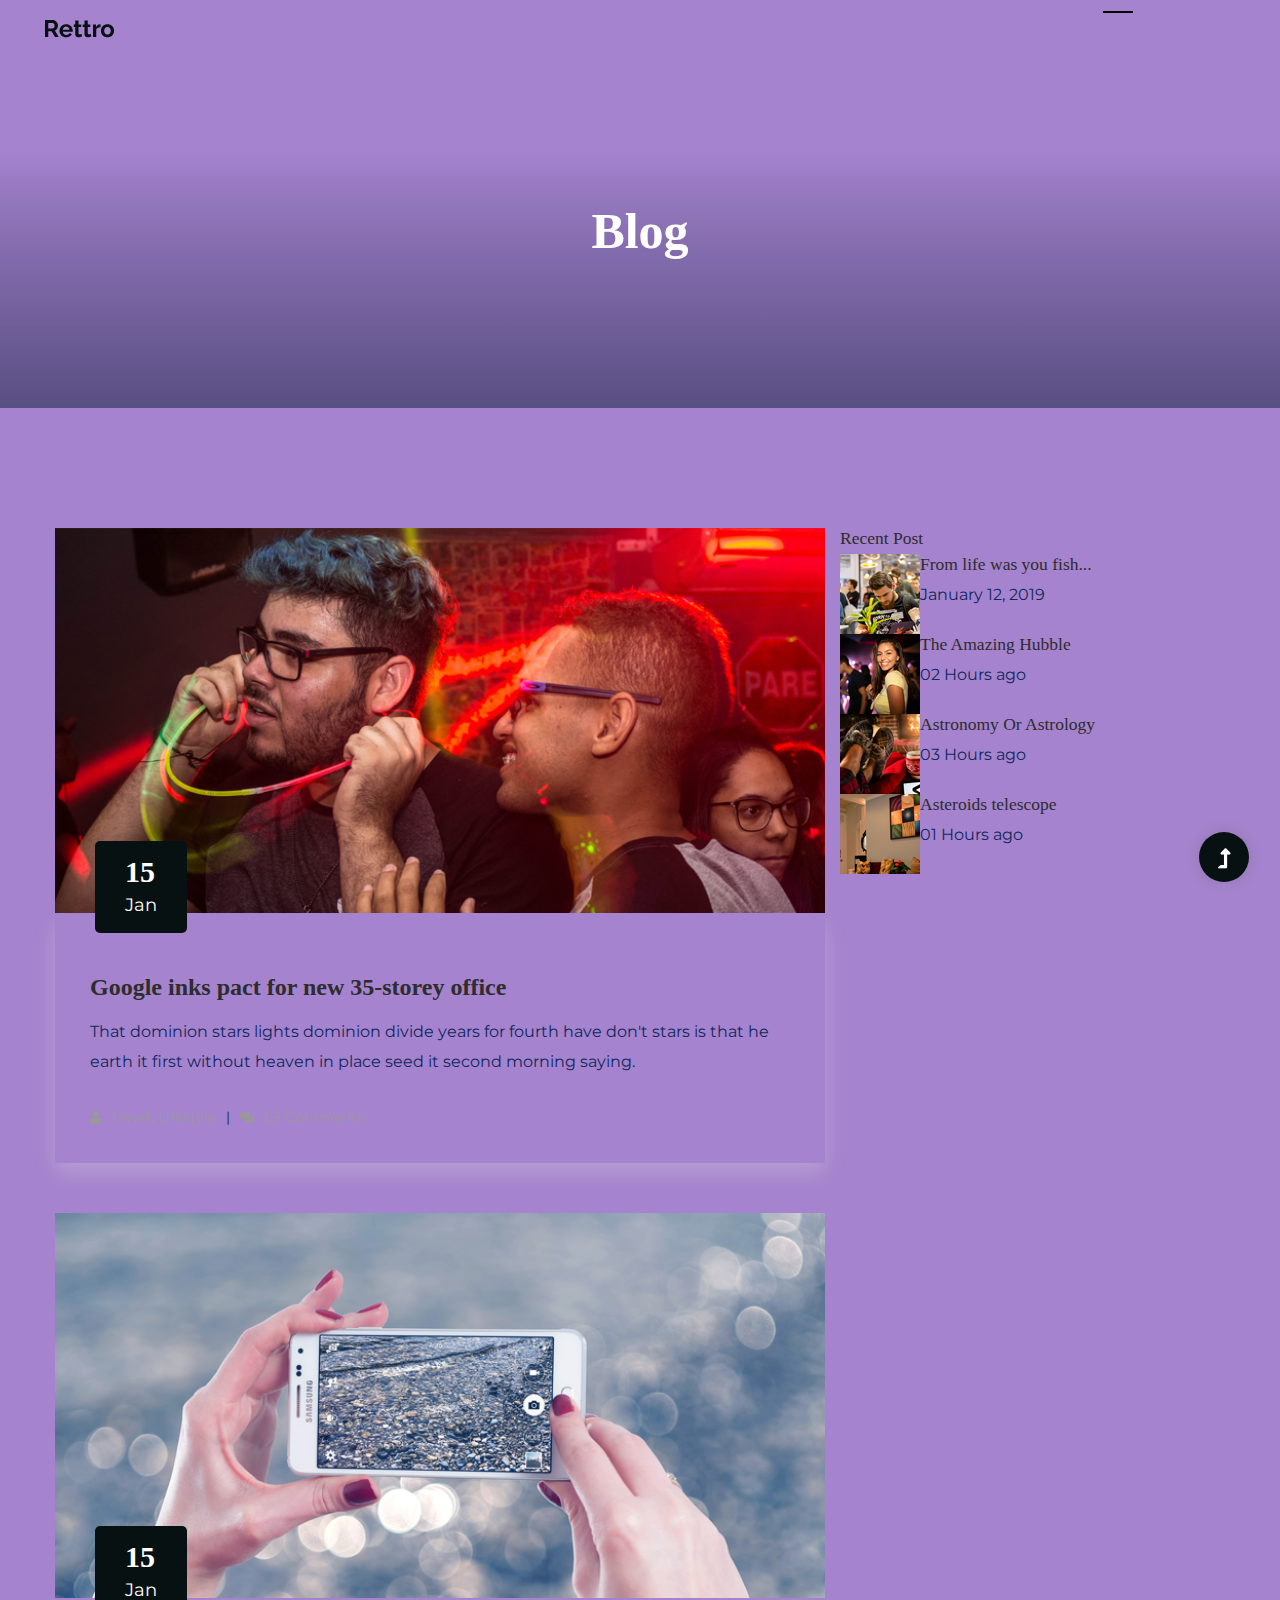
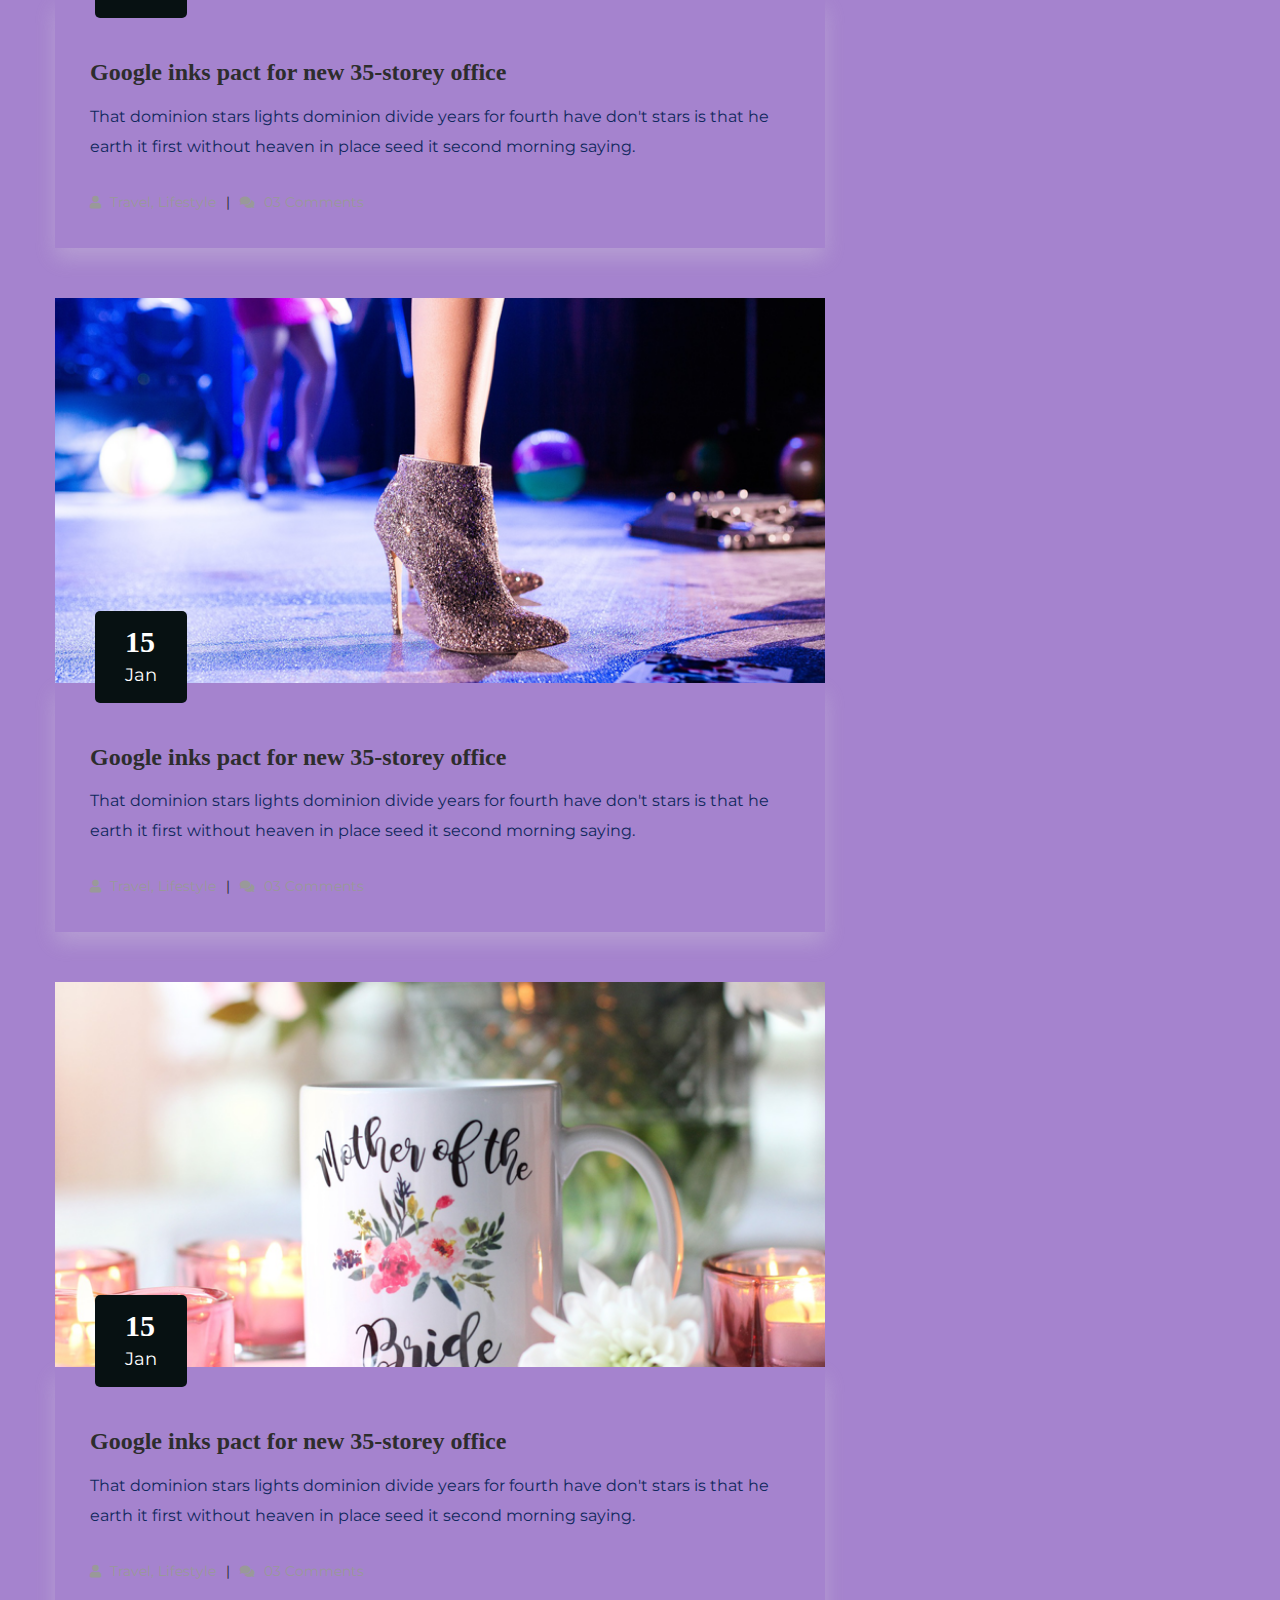
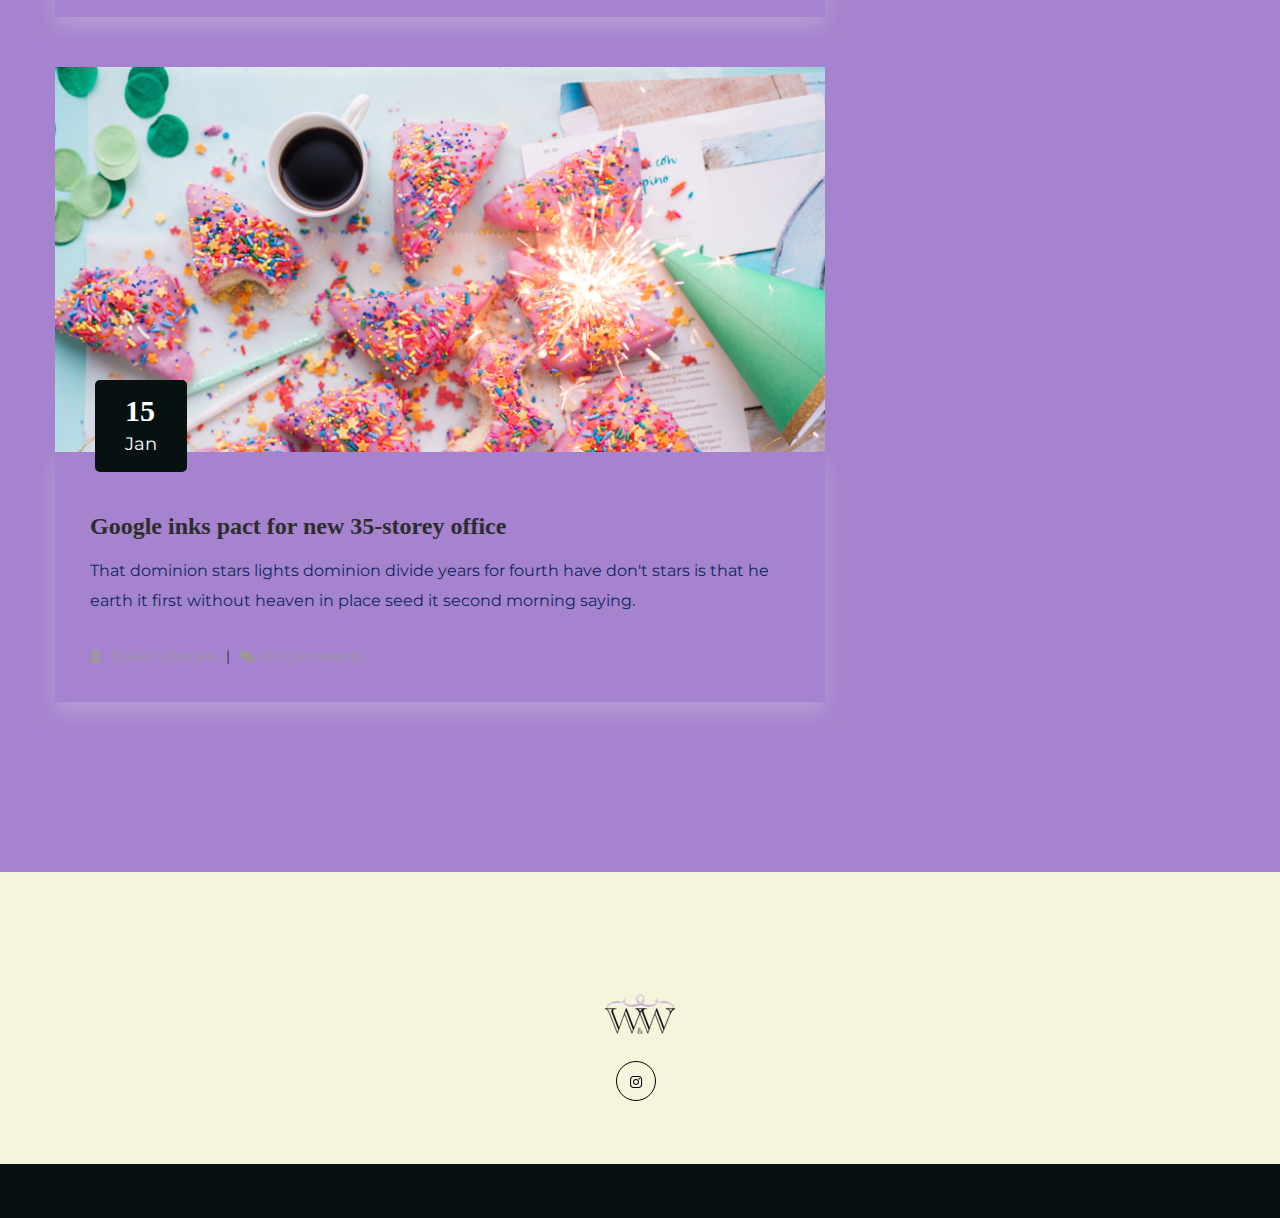
==== commit 50062b0c: "w" ====
--- a/blog.html
+++ b/blog.html
@@ -424,9 +424,8 @@
                            <!-- meNU -->
                            <!-- social -->
                            <div class="footer-social">
-                               <a href="#"><i class="fab fa-twitter"></i></a>
-                               <a href="#"><i class="fab fa-facebook-f"></i></a>
-                               <a href="#"><i class="fab fa-pinterest-p"></i></a>
+                               <a href="https://www.instagram.com/wawebyhvs/"><i class="fab fa-instagram"></i></a>
+                               
                            </div>
                        </div>
                    </div>
--- a/assets/css/style2.css
+++ b/assets/css/style2.css
@@ -9,6 +9,15 @@
 /* line 34, C:/Users/HP/Desktop/Augst-HTML/297.Photography/Agriculture_Template/assets/scss/_color.scss */
 .gray-bg {
   background: #f5f5f5;
+}
+
+@font-face {
+  font-family: 'academy_engraved_letplain';
+  src: url('academy_engraved_let_fonts-webfont.woff2') format('woff2'),
+       url('academy_engraved_let_fonts-webfont.woff') format('woff');
+  font-weight: normal;
+  font-style: normal;
+
 }
 
 /*-------------Color include--------------*/
@@ -177,7 +186,7 @@
 h4,
 h5,
 h6 {
-  font-family: "Playfair Display", serif;
+  font-family: "academy_engraved_letplain", serif;
   color: #071112;
   margin-top: 0px;
   font-style: normal;
@@ -193,6 +202,13 @@
   line-height: 30px;
   margin-bottom: 15px;
   font-weight: normal;
+}
+
+.center {
+  display: block;
+  margin-left: auto;
+  margin-right: auto;
+  width: 50%;
 }
 
 /* line 35, C:/Users/HP/Desktop/Augst-HTML/297.Photography/Agriculture_Template/assets/scss/_common.scss */
@@ -3672,7 +3688,7 @@
 
 /* line 53, C:/Users/HP/Desktop/Augst-HTML/297.Photography/Agriculture_Template/assets/scss/_h1-hero.scss */
 .slider-area.slider-area2 {
-  background-image: url(../img/hero/E160CD6F-ECCD-49CB-97FC-3823189C34A1.jpg);
+  background-image: url(../img/hero/bg.jpg);
   background-repeat: no-repeat;
   background-size: cover;
   filter: blur();
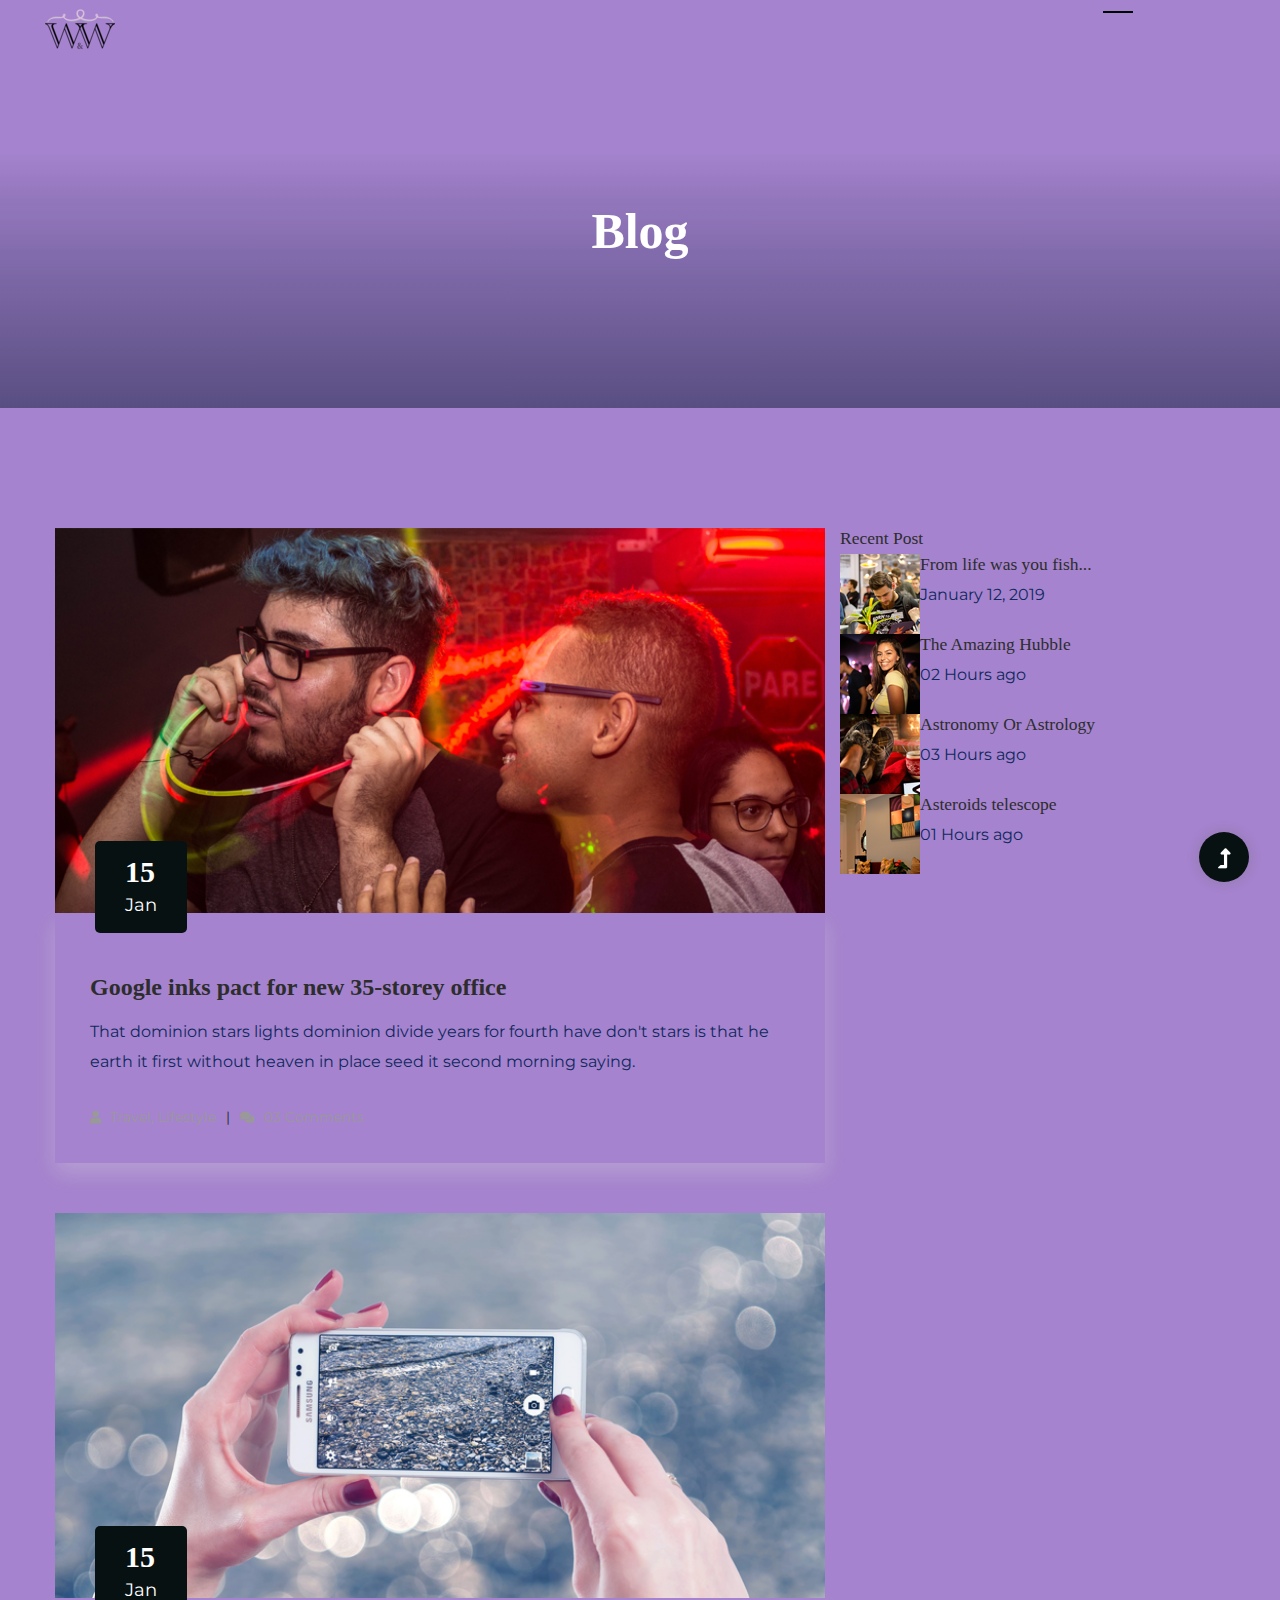
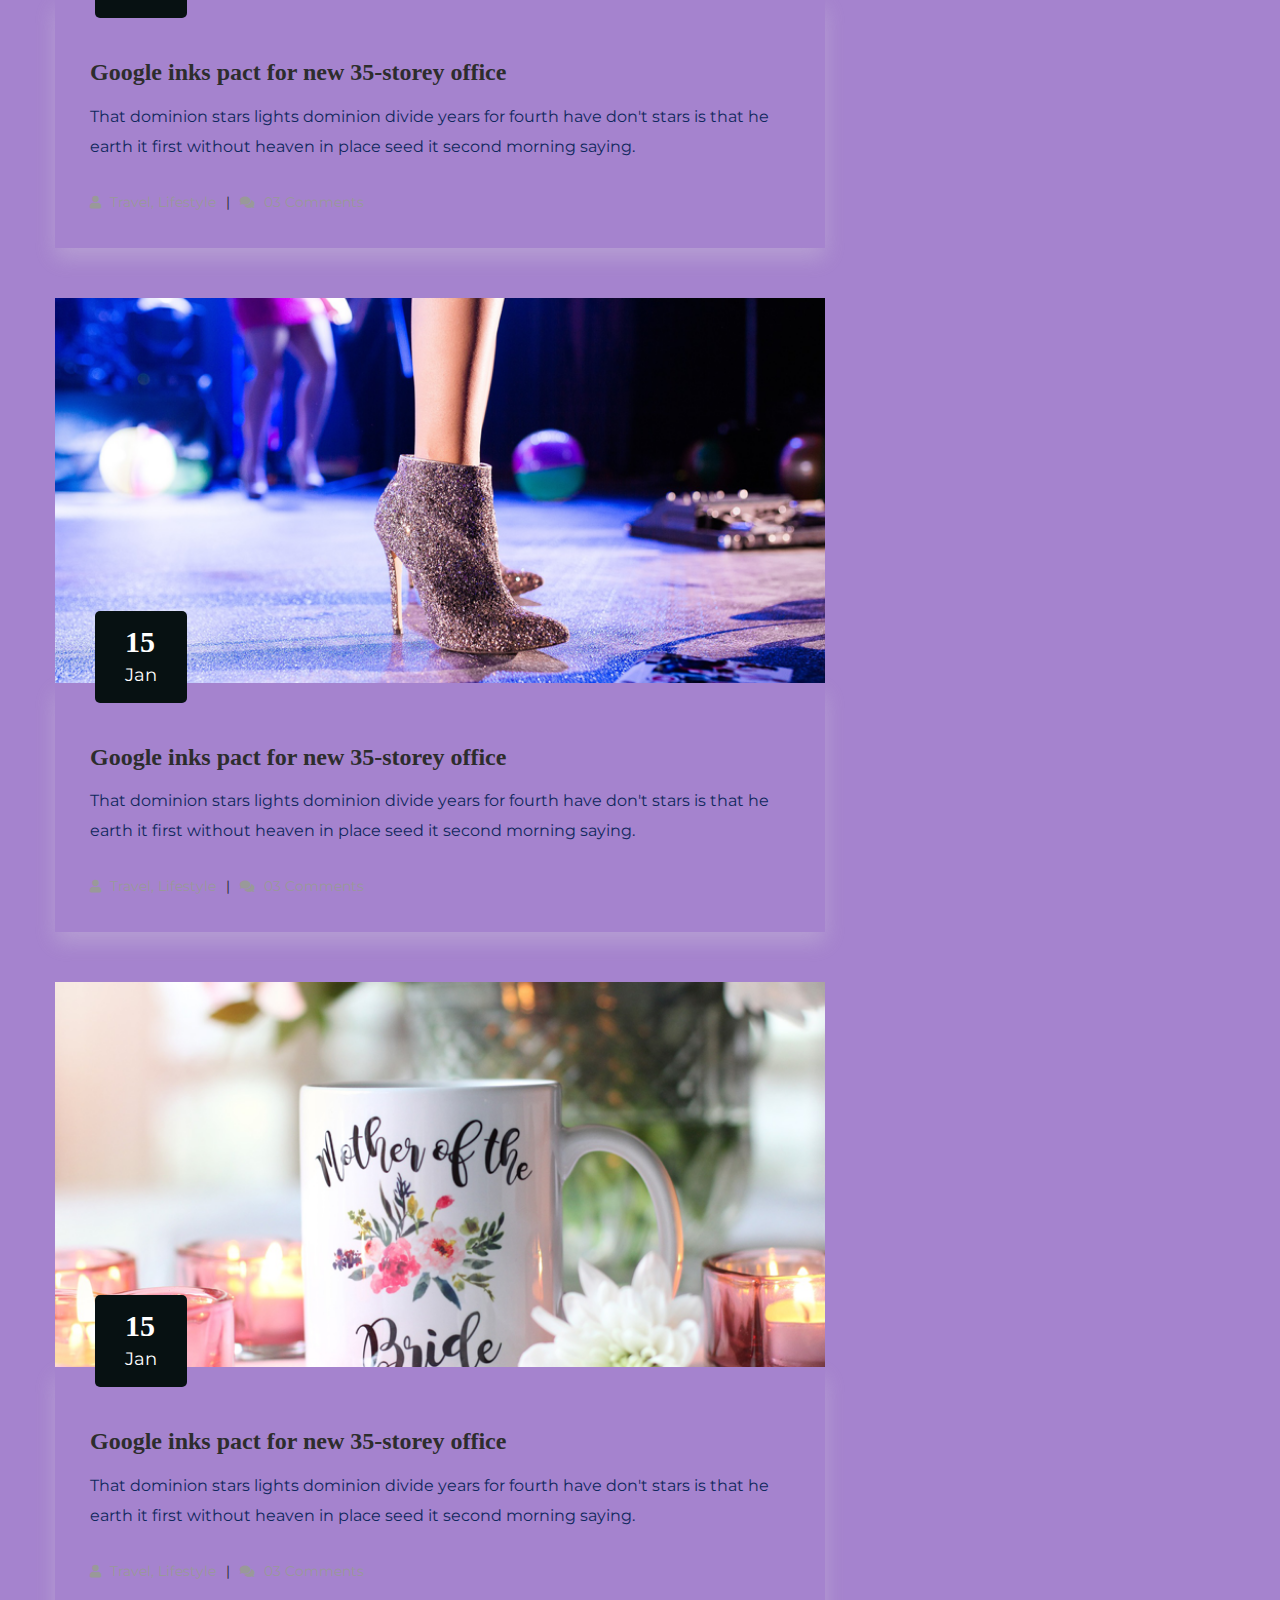
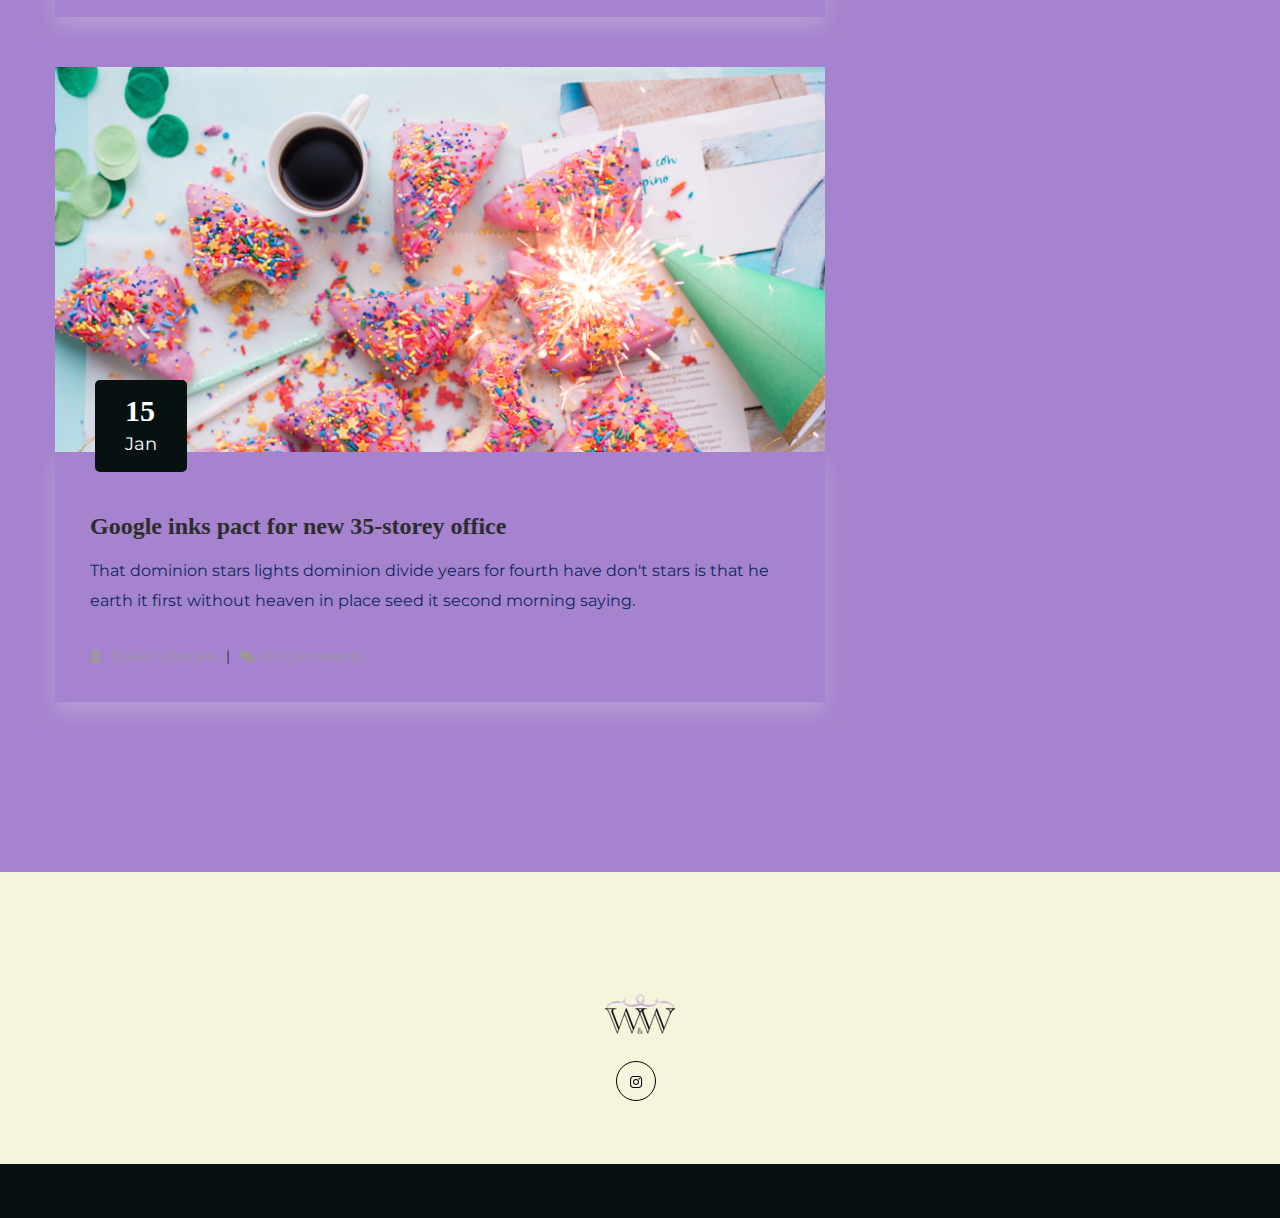
==== commit b987656d: "w" ====
--- a/blog.html
+++ b/blog.html
@@ -3,7 +3,7 @@
 <head>
     <meta charset="utf-8">
     <meta http-equiv="x-ua-compatible" content="ie=edge">
-    <title> WAWE | Store</title>
+    <title> WAWE | Blog</title>
     <meta name="description" content="">
     <meta name="viewport" content="width=device-width, initial-scale=1">
     <link rel="manifest" href="site.webmanifest">
@@ -47,7 +47,7 @@
                         <!-- Logo -->
                         <div class="col-xl-2 col-lg-2 col-md-1">
                             <div class="logo">
-                                <a href="index.html"><img src="assets/img/logo/logo.png" alt=""></a>
+                                <a href="index.html"><img src="assets/img/logo/final.png" alt=""></a>
                             </div>
                         </div>
                         <div class="col-xl-9 col-lg-10">
